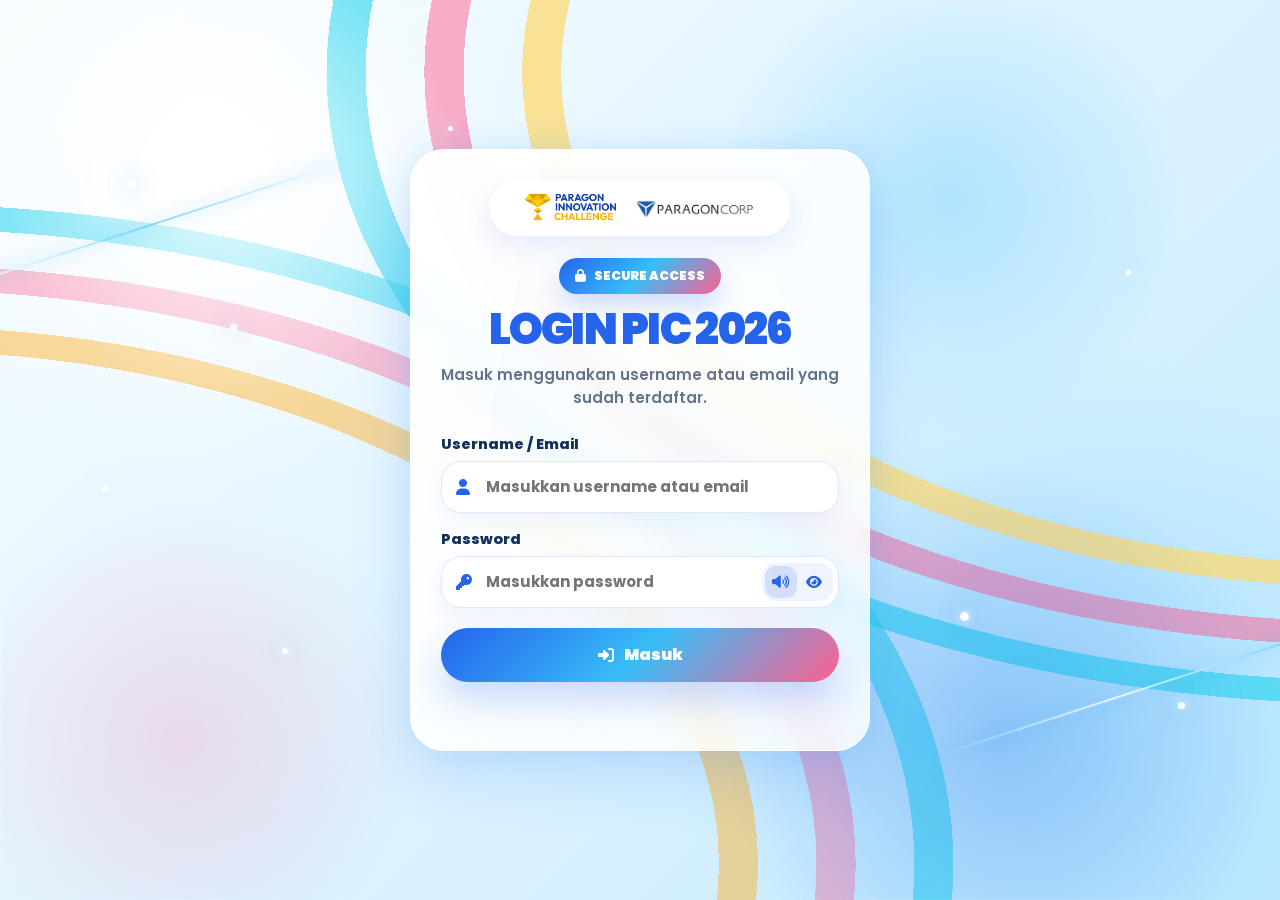
==== index.html @ 114b2c16 "Add files via upload" ====
<!DOCTYPE html>
<html lang="id">
<head>
  <meta charset="UTF-8" />
  <meta name="viewport" content="width=device-width, initial-scale=1" />

  <title>PIC 2026 | Paragon Innovation Challenge</title>

  <link rel="preconnect" href="https://fonts.googleapis.com" />
  <link rel="preconnect" href="https://fonts.gstatic.com" crossorigin />
  <link
    href="https://fonts.googleapis.com/css2?family=Poppins:wght@400;500;600;700;800;900&display=swap"
    rel="stylesheet"
  />
  <link
    rel="stylesheet"
    href="https://cdnjs.cloudflare.com/ajax/libs/font-awesome/6.5.2/css/all.min.css"
  />

  <link rel="stylesheet" href="style.css" />
</head>

<body data-auth="required">
  <!-- BACKGROUND MUSIC -->
<audio id="bgMusic" loop preload="auto">
  <source src="CHAMPIONS.mp3" type="audio/mpeg" />
</audio>


  <div class="bg-ribbon bg-ribbon-left" aria-hidden="true"></div>
  <div class="bg-ribbon bg-ribbon-right" aria-hidden="true"></div>

 <!-- NAVBAR -->
<nav class="mini-nav">
  <a href="index.html" class="brand-logo">
    <img src="Logo1.jpg" alt="Paragon Innovation Challenge" />
    <img src="Logo.jpg" alt="Paragon Corp" />
  </a>

  <div class="nav-menu">
    <a href="#program">
      <i class="fa-solid fa-layer-group"></i>
      Program
    </a>

    <a href="#pre-form">
      <i class="fa-solid fa-clipboard-check"></i>
      Registrasi
    </a>

    <button class="nav-btn" id="openInfo" type="button">
      <i class="fa-solid fa-circle-info"></i>
      Info
    </button>

    <button
  class="nav-btn music-nav-btn is-muted"
  id="musicToggle"
  type="button"
  aria-label="Aktifkan musik"
  title="Aktifkan musik"
>
  <i class="fa-solid fa-volume-xmark"></i>
  <span class="music-nav-text">Music</span>
</button>

    <button class="nav-btn logout-btn" type="button" data-logout>
      <i class="fa-solid fa-right-from-bracket"></i>
      Logout
    </button>
  </div>
</nav>


  <!-- POPUP INFO -->
  <div class="info-popup" id="infoPopup" hidden>
    <div class="info-backdrop" data-close="true"></div>

    <div class="info-popup-inner">
      <button
        class="info-close"
        id="infoClose"
        type="button"
        aria-label="Tutup informasi"
      >
        &times;
      </button>

      <div class="info-slider" id="infoSlider">
        <article class="info-slide">
          <img src="POPUP1.png" alt="Informasi PIC 2026" />
        </article>

        <article class="info-slide">
          <img src="PICGOTTALENT.png" alt="PIC 2026 Got Talent" />
        </article>

        <article class="info-slide">
          <img src="SEMIFINALISSS.png" alt="Informasi Semifinalis PIC 2026" />
        </article>

        <article class="info-slide">
          <img src="LOMBAIK.png" alt="Lomba Video Instruksi Kerja" />
        </article>

        <article class="info-slide">
          <img src="TICKETPHOTO.png" alt="Informasi Tiket Photobooth PIC 2026" />
        </article>
      </div>

      <div class="info-dots" id="infoDots"></div>
    </div>
  </div>

  <main>
    <!-- HERO -->
    <section class="hero hero-home">
      <div class="hero-glow"></div>

      <div class="hero-inner">
        <div class="hero-left">
          <span class="hero-pill">
            <i class="fa-solid fa-sparkles"></i>
            WELCOME
          </span>

          <h1 class="hero-heading">
            <span class="hero-highlight">2026</span> PARAGON<br />
            INNOVATION<br />
            CHALLENGE
          </h1>

          <p class="hero-subtitle">
            Saatnya ide kamu naik panggung — dari gagasan menjadi aksi,
            dari aksi menjadi inovasi.
          </p>

          <div class="hero-actions">
            <a href="#program" class="btn-primary">
              <i class="fa-solid fa-play"></i>
              Explore Program
            </a>
          </div>
        </div>

        <div class="hero-right">
          <div class="hero-illustration">
            <img
              src="MASKOD.png"
              alt="Maskot PIC 2026"
              class="hero-img-main"
            />
          </div>
        </div>
      </div>
    </section>

    <!-- JOURNEY PIC 2025 -->
    <section class="pic-story-section" id="pic-story">
      <div class="pic-story-card">
        <div class="pic-story-content">
          <span class="pic-story-badge">
            <i class="fa-solid fa-bolt"></i>
            JOURNEY PIC 2025
          </span>

          <h2>
            Dari Ide Sederhana,<br />
            Menjadi Dampak Nyata
          </h2>

          <p>
            <strong>Paragon Innovation Challenge bukan hanya tentang kompetisi,</strong>
            tetapi tentang perjalanan ketika ide sederhana mulai berani muncul,
            dibagikan, lalu dikembangkan menjadi solusi yang lebih berdampak.
          </p>

          <p>
            Dari diskusi kecil, proses kolaborasi, hingga panggung apresiasi,
            PIC menjadi ruang untuk melihat bagaimana gagasan dapat tumbuh
            menjadi aksi nyata.
          </p>

          <div class="pic-story-highlight">
            <i class="fa-solid fa-rocket"></i>

            <span>
              Inilah cerita tentang keberanian memulai, semangat berinovasi,
              dan kontribusi untuk menciptakan perubahan yang lebih baik.
            </span>
          </div>

          <a href="#review-photo" class="pic-story-btn">
            <i class="fa-solid fa-images"></i>
            Lihat Momen PIC 2025
          </a>
        </div>

        <div class="pic-story-side">
          <div class="pic-mini-card card-one">
            <i class="fa-solid fa-lightbulb"></i>
            <span>Idea</span>
          </div>

          <div class="pic-mini-card card-two">
            <i class="fa-solid fa-users"></i>
            <span>Collaboration</span>
          </div>

          <div class="pic-mini-card card-three">
            <i class="fa-solid fa-trophy"></i>
            <span>Appreciation</span>
          </div>
        </div>
      </div>
    </section>

    <!-- FORM ACCESS -->
    <section class="pre-form-section" id="pre-form">
      <div class="pre-form-wrap">
        <div class="pre-form-head">
          <span class="pre-form-badge">
            <i class="fa-solid fa-clipboard-check"></i>
            FORM ACCESS
          </span>

          <h2>Pre Event Registration</h2>

          <p>
            Yuk, menjadi bagian dari Paragon Innovation Challenge 2026!
          </p>
        </div>

        <div class="pre-form-grid">
          <!--
            GANTI href="#" DENGAN LINK FORM REGISTRASI KEDATANGAN.
            Setelah link diisi, hapus atribut data-placeholder-link.
          -->
          <a
            href="#"
            class="pre-form-card"
            data-placeholder-link
          >
            <div class="pre-form-icon">
              <i class="fa-solid fa-user-check"></i>
            </div>

            <div class="pre-form-content">
              <span>FORM</span>
              <h3>Registrasi Kedatangan</h3>
              <p>Hallo Innovator hebat, daftar kehadiranmu sekarang!</p>
            </div>

            <div class="pre-form-arrow">
              <i class="fa-solid fa-arrow-up-right-from-square"></i>
            </div>
          </a>

          <!--
            GANTI href="#" DENGAN LINK FORM INNOVATION CORNER.
            Setelah link diisi, hapus atribut data-placeholder-link.
          -->
          <a
            href="#"
            class="pre-form-card"
            data-placeholder-link
          >
            <div class="pre-form-icon">
              <i class="fa-solid fa-store"></i>
            </div>

            <div class="pre-form-content">
              <span>FORM</span>
              <h3>Pendaftaran Innovation Corner</h3>

              <p>
                Tampilkan ide terbaikmu dan jadilah bagian dari PIC 2026!
              </p>
            </div>

            <div class="pre-form-arrow">
              <i class="fa-solid fa-arrow-up-right-from-square"></i>
            </div>
          </a>
        </div>
      </div>
    </section>

    <!-- PHOTO PIC 2025 -->
    <section class="photo-review-section" id="review-photo">
      <div class="photo-review-wrap">
        <div class="photo-review-head">
          <span class="photo-review-badge">DOKUMENTASI</span>

          <h2>Keseruan PIC 2025</h2>

          <p>
            Setiap momen menyimpan cerita, kolaborasi, dan langkah kecil
            menuju inovasi besar.
          </p>
        </div>

        <div class="photo-carousel">
          <button
            class="photo-nav photo-prev"
            type="button"
            aria-label="Foto sebelumnya"
          >
            &#10094;
          </button>

          <div class="photo-track-wrap">
            <div
              class="photo-track"
              data-gallery-range
              data-start="1"
              data-end="30"
              data-label="PIC 2025"
            ></div>
          </div>

          <button
            class="photo-nav photo-next"
            type="button"
            aria-label="Foto berikutnya"
          >
            &#10095;
          </button>
        </div>
      </div>
    </section>

    <!-- PROGRAM -->
    <section class="section" id="program">
      <div class="section-head">
        <span class="section-badge">
          <i class="fa-solid fa-layer-group"></i>
          PIC 2026
        </span>

        <h2>Program Journey</h2>

        <p>
          Mulai perjalanan inovasimu melalui rangkaian program PIC 2026.
        </p>
      </div>

      <div class="program-grid">
        <a class="program-card" href="5r.html">
          <div class="program-top">
            <span>PROGRAM</span>
            <i class="fa-solid fa-arrow-up-right-from-square"></i>
          </div>

          <div
            class="program-image"
            style="background-image:url('BGCONTENT2.png')"
          >
            <span>QIT DAY</span>
          </div>

          <div class="program-body">
            <h3>QIT Day</h3>
            <p>Awal perjalanan ide-ide keren menuju PIC 2026.</p>
          </div>
        </a>

        <a class="program-card" href="Epic.html">
          <div class="program-top">
            <span>PROGRAM</span>
            <i class="fa-solid fa-arrow-up-right-from-square"></i>
          </div>

          <div
            class="program-image"
            style="background-image:url('BGCONTENT.png')"
          >
            <span>PRE EVENT</span>
          </div>

          <div class="program-body">
            <h3>Pre Event</h3>

            <p>
              Ruang eksplorasi, persiapan, dan update seru menuju PIC 2026.
            </p>
          </div>
        </a>

        <a class="program-card" href="SS.html">
          <div class="program-top">
            <span>PROGRAM</span>
            <i class="fa-solid fa-arrow-up-right-from-square"></i>
          </div>

          <div
            class="program-image"
            style="background-image:url('BGCONTENT1.png')"
          >
            <span>MAIN EVENT</span>
          </div>

          <div class="program-body">
            <h3>Main Event</h3>

            <p>
              Saatnya ide terbaik tampil di panggung PIC 2026.
            </p>
          </div>
        </a>
      </div>
    </section>

    <!-- CONTACT PERSON -->
    <section class="section compact-section" id="contact">
      <div class="section-head">
        <span class="section-badge">
          <i class="fa-solid fa-headset"></i>
          NEED HELP?
        </span>

        <h2>Contact Person</h2>

        <p>
          Hubungi panitia PIC 2026 sesuai kebutuhan informasi kamu.
        </p>
      </div>

      <div class="contact-person-grid">
        <a
          class="cp-card"
          href="https://wa.me/6287814045175"
          target="_blank"
          rel="noopener noreferrer"
        >
          <div class="cp-photo-wrap">
            <img src="DEDEN.png" alt="Deden" class="cp-photo" />
          </div>

          <h3 class="cp-name">DEDEN</h3>
          <p class="cp-role">Event Coordinator</p>
          <p class="cp-phone">0878 1404 5175</p>

          <p class="cp-info">
            Bertanggung jawab atas seluruh penyelenggaraan PIC 2026.
          </p>

          <span class="cp-wa">
            <i class="fa-brands fa-whatsapp"></i>
            Chat WhatsApp
          </span>
        </a>

        <a
          class="cp-card"
          href="https://wa.me/6287814045008"
          target="_blank"
          rel="noopener noreferrer"
        >
          <div class="cp-photo-wrap">
            <img src="MILA.png" alt="Mila" class="cp-photo" />
          </div>

          <h3 class="cp-name">MILA</h3>
          <p class="cp-role">Participant Support 1</p>
          <p class="cp-phone">0878 1404 5008</p>

          <p class="cp-info">
            Membantu validasi peserta, registrasi, perubahan anggota tim,
            dan konfirmasi kehadiran.
          </p>

          <span class="cp-wa">
            <i class="fa-brands fa-whatsapp"></i>
            Chat WhatsApp
          </span>
        </a>

        <a
          class="cp-card"
          href="https://wa.me/6287815825017"
          target="_blank"
          rel="noopener noreferrer"
        >
          <div class="cp-photo-wrap">
            <img src="DENI.png" alt="Deni" class="cp-photo" />
          </div>

          <h3 class="cp-name">DENI</h3>
          <p class="cp-role">Participant Support 2</p>
          <p class="cp-phone">0878 1582 5017</p>

          <p class="cp-info">
            Membantu validasi peserta, registrasi, perubahan anggota tim,
            dan konfirmasi kehadiran.
          </p>

          <span class="cp-wa">
            <i class="fa-brands fa-whatsapp"></i>
            Chat WhatsApp
          </span>
        </a>
      </div>
    </section>
  </main>

  <script src="script.js"></script>
</body>
</html>
---- style.css ----
/* =========================================================
   PIC 2026 — FINAL SHARED CSS
   Digunakan oleh index.html, 5r.html, Epic.html, dan SS.html
========================================================= */

*,
*::before,
*::after{
  box-sizing:border-box;
}

*{
  margin:0;
  padding:0;
}

:root{
  --blue:#2563eb;
  --blue-dark:#123c8c;
  --sky:#38bdf8;
  --cyan:#67e8f9;
  --pink:#ff5f8f;
  --orange:#ffb12b;
  --yellow:#ffd86b;
  --purple:#7c3aed;
  --green:#16a34a;
  --text:#12305a;
  --muted:#64748b;
  --white:#ffffff;
  --soft:#eef9ff;
  --shadow:0 22px 55px rgba(37,99,235,.14);
}

html{
  scroll-behavior:smooth;
}

body{
  min-height:100vh;
  overflow-x:hidden;
  color:var(--text);
  font-family:"Poppins", sans-serif;
  line-height:1.6;
  background:
    radial-gradient(circle at 18% 10%, rgba(255,255,255,.86), transparent 32%),
    radial-gradient(circle at 85% 80%, rgba(103,232,249,.30), transparent 35%),
    linear-gradient(135deg, #f8fdff 0%, #ebf9ff 46%, #d9f3ff 100%);
}

body.modal-open{
  overflow:hidden;
}

img{
  display:block;
  max-width:100%;
}

a{
  color:inherit;
}

button,
a{
  -webkit-tap-highlight-color:transparent;
}

button{
  font:inherit;
}

/* =========================================================
   BACKGROUND
========================================================= */

.bg-ribbon{
  position:fixed;
  z-index:-2;
  pointer-events:none;
  opacity:.44;
}

.bg-ribbon-left{
  left:-250px;
  bottom:-250px;
  width:720px;
  height:720px;
  background:
    radial-gradient(
      circle at 52% 52%,
      transparent 0 38%,
      rgba(91,63,214,.64) 38% 42%,
      transparent 42% 45%,
      rgba(255,95,143,.68) 45% 49%,
      transparent 49% 52%,
      rgba(255,177,43,.70) 52% 56%,
      transparent 56% 59%,
      rgba(14,165,233,.70) 59% 63%,
      transparent 63% 100%
    );
  animation:ribbonLeft 10s ease-in-out infinite alternate;
}

.bg-ribbon-right{
  top:-300px;
  right:-300px;
  width:850px;
  height:850px;
  background:
    radial-gradient(
      circle at 50% 50%,
      transparent 0 45%,
      rgba(255,216,107,.70) 45% 48%,
      transparent 48% 51%,
      rgba(37,99,235,.72) 51% 54%,
      transparent 54% 57%,
      rgba(255,95,143,.72) 57% 60%,
      transparent 60% 63%,
      rgba(14,165,233,.72) 63% 66%,
      transparent 66% 100%
    );
  animation:ribbonRight 12s ease-in-out infinite alternate;
}

@keyframes ribbonLeft{
  to{transform:translate3d(24px,-16px,0) rotate(-10deg) scale(1.04);}
}

@keyframes ribbonRight{
  to{transform:translate3d(-24px,18px,0) rotate(8deg) scale(1.04);}
}

/* =========================================================
   NAVBAR
========================================================= */

.mini-nav{
  position:sticky;
  top:0;
  z-index:1000;
  min-height:66px;
  display:flex;
  align-items:center;
  justify-content:space-between;
  gap:15px;
  padding:10px clamp(14px,3vw,34px);
  background:linear-gradient(90deg, #1d4ed8, #2563eb 48%, #0ea5e9);
  box-shadow:0 12px 30px rgba(37,99,235,.20);
}

.brand-logo{
  display:flex;
  align-items:center;
  gap:10px;
  max-width:min(370px, 56vw);
  padding:8px 17px;
  border-radius:999px;
  text-decoration:none;
  background:#fff;
  box-shadow:0 10px 24px rgba(37,99,235,.14);
  transition:.22s ease;
}

.brand-logo:hover{
  transform:translateY(-2px);
}

.brand-logo img{
  width:auto;
  height:30px;
  object-fit:contain;
}

.nav-menu{
  display:flex;
  align-items:center;
  justify-content:flex-end;
  gap:9px;
  flex-wrap:wrap;
}

.nav-menu a,
.nav-btn{
  min-height:40px;
  display:inline-flex;
  align-items:center;
  justify-content:center;
  gap:7px;
  padding:8px 15px;
  color:#fff;
  border:1px solid rgba(255,255,255,.22);
  border-radius:999px;
  cursor:pointer;
  text-decoration:none;
  font-size:.86rem;
  font-weight:900;
  background:rgba(255,255,255,.15);
  transition:.22s ease;
}

.nav-menu a:hover,
.nav-btn:hover{
  transform:translateY(-2px);
  background:rgba(255,255,255,.28);
}

.logout-btn:hover{
  background:linear-gradient(135deg, #ef4444, var(--pink));
}

/* =========================================================
   HERO
========================================================= */

.hero{
  min-height:460px;
  position:relative;
  isolation:isolate;
  overflow:hidden;
  display:flex;
  align-items:center;
  padding:46px clamp(16px,5vw,80px);
  border-radius:0 0 44px 44px;
  background:
    linear-gradient(
      115deg,
      rgba(255,255,255,.92),
      rgba(221,246,255,.82) 38%,
      rgba(86,197,246,.55)
    ),
    url("HEROPIC1.png") center / cover no-repeat;
  box-shadow:0 24px 60px rgba(37,99,235,.18);
}

.hero::before{
  content:"";
  position:absolute;
  inset:0;
  z-index:1;
  pointer-events:none;
  opacity:.84;
  background:
    radial-gradient(
      ellipse at 108% 10%,
      transparent 0 42%,
      rgba(255,216,107,.94) 42% 44%,
      transparent 44% 47%,
      rgba(255,95,143,.90) 47% 49%,
      transparent 49% 52%,
      rgba(34,211,238,.94) 52% 54%,
      transparent 54%
    ),
    radial-gradient(
      ellipse at -8% 96%,
      transparent 0 42%,
      rgba(255,177,43,.90) 42% 44%,
      transparent 44% 47%,
      rgba(255,95,143,.88) 47% 49%,
      transparent 49% 52%,
      rgba(34,211,238,.92) 52% 54%,
      transparent 54%
    );
  animation:heroRibbon 8s ease-in-out infinite alternate;
}

.hero::after{
  content:"";
  position:absolute;
  inset:0;
  z-index:1;
  pointer-events:none;
  background:linear-gradient(90deg, rgba(255,255,255,.76), rgba(255,255,255,.14));
}

.hero-glow{
  position:absolute;
  top:-220px;
  left:-220px;
  z-index:1;
  width:760px;
  height:760px;
  pointer-events:none;
  border-radius:50%;
  opacity:.55;
  background:radial-gradient(circle, rgba(255,255,255,.85), transparent 64%);
}

.hero-inner{
  width:min(1180px, 100%);
  position:relative;
  z-index:2;
  display:grid;
  grid-template-columns:1.06fr .94fr;
  gap:clamp(24px,5vw,56px);
  align-items:center;
  margin:auto;
}

.hero-left{
  animation:fadeUp .75s ease both;
}

.hero-pill,
.section-badge,
.photo-review-badge,
.pre-form-badge,
.qit-finalist-badge,
.pic-story-badge{
  display:inline-flex;
  align-items:center;
  justify-content:center;
  gap:8px;
  width:fit-content;
  padding:8px 17px;
  border-radius:999px;
  font-size:.8rem;
  font-weight:900;
  letter-spacing:.04em;
}

.hero-pill{
  margin-bottom:15px;
  color:var(--blue);
  border:1px solid rgba(37,99,235,.14);
  background:rgba(255,255,255,.76);
  box-shadow:0 12px 26px rgba(37,99,235,.12);
}

.hero-heading{
  margin-bottom:16px;
  color:var(--text);
  font-size:clamp(2.1rem,5.2vw,4.15rem);
  font-weight:900;
  letter-spacing:-.045em;
  line-height:1.03;
  text-transform:uppercase;
}

.hero-highlight{
  color:var(--blue);
  text-shadow:0 10px 24px rgba(37,99,235,.10);
}

.hero-subtitle{
  max-width:580px;
  color:#334155;
  font-size:clamp(.94rem,1.5vw,1.08rem);
  font-weight:600;
}

.hero-subtitle span{
  color:var(--blue);
  font-weight:900;
}

.hero-actions{
  display:flex;
  flex-wrap:wrap;
  gap:12px;
  margin-top:24px;
}

.btn-primary,
.btn-secondary,
.feature-btn,
.epic-poster-link{
  display:inline-flex;
  align-items:center;
  justify-content:center;
  gap:9px;
  padding:12px 19px;
  border-radius:999px;
  text-decoration:none;
  font-weight:900;
  transition:.22s ease;
}

.btn-primary,
.feature-btn,
.epic-poster-link{
  color:#fff;
  background:linear-gradient(135deg, var(--blue), var(--sky), var(--pink));
  box-shadow:0 16px 34px rgba(37,99,235,.22);
}

.btn-secondary{
  color:var(--blue);
  border:1px solid rgba(37,99,235,.14);
  background:rgba(255,255,255,.84);
  box-shadow:0 12px 28px rgba(37,99,235,.12);
}

.btn-primary:hover,
.btn-secondary:hover,
.feature-btn:hover,
.epic-poster-link:hover{
  transform:translateY(-4px);
}

.hero-right{
  display:flex;
  justify-content:center;
  animation:fadeUp .75s ease .12s both;
}

.hero-illustration{
  width:min(420px, 38vw);
  max-width:420px;
  aspect-ratio:4 / 3;
  position:relative;
  overflow:hidden;
  display:flex;
  align-items:center;
  justify-content:center;
  padding:12px;
  border:9px solid rgba(255,255,255,.82);
  border-radius:30px;
  background:rgba(255,255,255,.56);
  box-shadow:0 20px 48px rgba(37,99,235,.14);
  animation:heroFloat 5s ease-in-out infinite;
}

.hero-illustration::before{
  content:"";
  position:absolute;
  inset:0;
  z-index:2;
  pointer-events:none;
  background:linear-gradient(
    120deg,
    transparent 0 35%,
    rgba(255,255,255,.54) 48%,
    transparent 60%
  );
  transform:translateX(-130%);
  animation:imageShine 5s ease-in-out infinite;
}

.hero-img-main{
  width:100%;
  height:100%;
  object-fit:contain;
  border-radius:20px;
  background:#fff;
}

@keyframes heroRibbon{
  to{transform:translate3d(18px,-10px,0) scale(1.02);}
}

@keyframes heroFloat{
  50%{transform:translateY(-12px) rotate(-.5deg);}
}

@keyframes imageShine{
  55%,100%{transform:translateX(130%);}
}

@keyframes fadeUp{
  from{opacity:0;transform:translateY(24px);}
  to{opacity:1;transform:translateY(0);}
}

/* =========================================================
   GENERAL SECTION
========================================================= */

.section,
.photo-review-section,
.pre-form-section,
.pic-story-section,
.qit-finalist-premium{
  width:min(1180px, 92%);
  margin:46px auto;
}

.section{
  position:relative;
  overflow:hidden;
  padding:32px;
  border:1px solid rgba(255,255,255,.98);
  border-radius:34px;
  background:linear-gradient(135deg, rgba(255,255,255,.95), rgba(246,250,255,.94));
  box-shadow:0 22px 50px rgba(37,99,235,.10);
}

.compact-section{
  margin-top:0;
}

.section-head,
.photo-review-head,
.pre-form-head{
  margin-bottom:27px;
  text-align:center;
}

.section-badge,
.photo-review-badge,
.pre-form-badge,
.qit-finalist-badge{
  margin:0 auto 11px;
  color:var(--blue);
  border:1px solid rgba(37,99,235,.12);
  background:#fff;
  box-shadow:0 12px 28px rgba(37,99,235,.10);
}

.section-head h2,
.photo-review-head h2,
.pre-form-head h2,
.qit-finalist-head h2{
  color:var(--blue);
  font-size:clamp(1.8rem,4vw,2.8rem);
  font-weight:900;
  letter-spacing:-.03em;
  line-height:1.08;
  text-transform:uppercase;
}

.section-head p,
.photo-review-head p,
.pre-form-head p,
.qit-finalist-head p{
  max-width:760px;
  margin:8px auto 0;
  color:var(--muted);
  font-weight:600;
}

/* =========================================================
   INDEX STORY
========================================================= */

.pic-story-card{
  position:relative;
  overflow:hidden;
  display:grid;
  grid-template-columns:1.25fr .75fr;
  gap:28px;
  align-items:center;
  padding:40px;
  border:1px solid rgba(255,255,255,.95);
  border-radius:38px;
  background:linear-gradient(135deg, #fff, #e8f7ff, #d6f0ff);
  box-shadow:0 28px 64px rgba(37,99,235,.14);
}

.pic-story-content,
.pic-story-side{
  position:relative;
  z-index:2;
}

.pic-story-badge{
  margin-bottom:15px;
  color:#fff;
  background:linear-gradient(135deg, var(--blue), var(--sky), var(--pink));
  box-shadow:0 14px 30px rgba(37,99,235,.22);
}

.pic-story-card h2{
  margin-bottom:17px;
  color:var(--blue);
  font-size:clamp(2rem,4vw,3.4rem);
  font-weight:900;
  letter-spacing:-.04em;
  line-height:1.04;
  text-transform:uppercase;
}

.pic-story-card p{
  margin-bottom:13px;
  color:#475569;
  font-size:.98rem;
  font-weight:600;
  line-height:1.78;
}

.pic-story-card strong{
  color:var(--text);
  font-weight:900;
}

.pic-story-highlight{
  display:flex;
  gap:13px;
  align-items:flex-start;
  margin-top:19px;
  padding:17px 18px;
  border:1px solid rgba(37,99,235,.10);
  border-radius:22px;
  color:var(--text);
  background:rgba(255,255,255,.78);
  box-shadow:0 16px 36px rgba(37,99,235,.10);
}

.pic-story-highlight i{
  flex:0 0 40px;
  width:40px;
  height:40px;
  display:grid;
  place-items:center;
  color:#fff;
  border-radius:15px;
  background:linear-gradient(135deg, var(--blue), var(--sky), var(--pink));
}

.pic-story-btn{
  display:inline-flex;
  align-items:center;
  gap:9px;
  margin-top:20px;
  padding:12px 18px;
  color:#fff;
  border-radius:999px;
  text-decoration:none;
  font-weight:900;
  background:linear-gradient(135deg, var(--blue), var(--sky), var(--pink));
  box-shadow:0 16px 34px rgba(37,99,235,.22);
  transition:.22s ease;
}

.pic-story-btn:hover{
  transform:translateY(-4px);
}

.pic-story-side{
  min-height:300px;
}

.pic-mini-card{
  width:174px;
  min-height:126px;
  position:absolute;
  display:flex;
  flex-direction:column;
  align-items:center;
  justify-content:center;
  gap:9px;
  padding:18px;
  border:1px solid rgba(255,255,255,.96);
  border-radius:26px;
  background:rgba(255,255,255,.78);
  box-shadow:0 20px 44px rgba(37,99,235,.14);
  animation:miniFloat 4.5s ease-in-out infinite;
}

.pic-mini-card i{
  width:52px;
  height:52px;
  display:grid;
  place-items:center;
  color:#fff;
  border-radius:19px;
  font-size:1.3rem;
  background:linear-gradient(135deg, var(--blue), var(--sky), var(--pink));
}

.pic-mini-card span{
  font-weight:900;
}

.card-one{top:20px;left:10px;}
.card-two{top:105px;right:4px;animation-delay:.4s;}
.card-three{bottom:8px;left:56px;animation-delay:.8s;}

@keyframes miniFloat{
  50%{translate:0 -10px;}
}

/* =========================================================
   FORM ACCESS
========================================================= */

.pre-form-wrap{
  overflow:hidden;
  padding:31px;
  border:1px solid rgba(255,255,255,.96);
  border-radius:36px;
  background:linear-gradient(135deg, rgba(255,255,255,.96), rgba(226,246,255,.94));
  box-shadow:0 24px 56px rgba(37,99,235,.12);
}

.pre-form-grid{
  display:grid;
  grid-template-columns:repeat(2, minmax(0,1fr));
  gap:18px;
}

.pre-form-card{
  min-height:156px;
  display:grid;
  grid-template-columns:68px 1fr 42px;
  gap:15px;
  align-items:center;
  padding:20px;
  border:1px solid rgba(255,255,255,.96);
  border-radius:26px;
  text-decoration:none;
  background:rgba(255,255,255,.90);
  box-shadow:0 16px 36px rgba(37,99,235,.11);
  transition:.22s ease;
}

.pre-form-card:hover{
  transform:translateY(-6px);
  box-shadow:0 22px 48px rgba(37,99,235,.17);
}

.pre-form-icon{
  width:66px;
  height:66px;
  display:grid;
  place-items:center;
  color:#fff;
  border-radius:22px;
  font-size:1.7rem;
  background:linear-gradient(135deg, var(--blue), var(--sky), var(--pink));
}

.pre-form-content span{
  color:var(--blue);
  font-size:.76rem;
  font-weight:900;
}

.pre-form-content h3{
  color:var(--text);
  font-size:1.05rem;
  font-weight:900;
}

.pre-form-content p{
  margin-top:5px;
  color:var(--muted);
  font-size:.86rem;
  font-weight:600;
}

.pre-form-arrow{
  width:40px;
  height:40px;
  display:grid;
  place-items:center;
  color:var(--blue);
  border-radius:50%;
  background:rgba(37,99,235,.08);
}

/* =========================================================
   GALLERY
========================================================= */

.photo-review-section{
  overflow:hidden;
  padding:31px 26px;
  border:1px solid rgba(255,255,255,.95);
  border-radius:36px;
  background:linear-gradient(135deg, #f7fcff, #e8f7ff 42%, #d6f0ff);
  box-shadow:0 24px 56px rgba(37,99,235,.12);
}

.photo-carousel{
  display:grid;
  grid-template-columns:54px 1fr 54px;
  gap:12px;
  align-items:center;
}

.photo-nav{
  width:50px;
  height:50px;
  display:grid;
  place-items:center;
  color:#fff;
  border:0;
  border-radius:50%;
  cursor:pointer;
  font-size:1.6rem;
  background:linear-gradient(135deg, var(--blue), var(--sky), var(--pink));
  box-shadow:0 14px 28px rgba(37,99,235,.22);
  transition:.22s ease;
}

.photo-nav:hover{
  transform:translateY(-3px) scale(1.04);
}

.photo-nav:disabled{
  opacity:.38;
  cursor:not-allowed;
  transform:none;
}

.photo-track-wrap{
  overflow-x:auto;
  overflow-y:hidden;
  padding:8px 2px 14px;
  scroll-behavior:smooth;
  scroll-snap-type:x mandatory;
  scrollbar-width:none;
  touch-action:pan-y;
}

.photo-track-wrap::-webkit-scrollbar{
  display:none;
}

.photo-track{
  width:max-content;
  display:flex;
  gap:18px;
}

.photo-card{
  width:248px;
  flex:0 0 248px;
  position:relative;
  overflow:hidden;
  border-radius:23px;
  scroll-snap-align:start;
  box-shadow:0 18px 42px rgba(37,99,235,.16);
  transition:.25s ease;
}

.photo-card:hover{
  transform:translateY(-6px);
}

.photo-card img{
  width:100%;
  height:338px;
  object-fit:cover;
}

.photo-gloss{
  position:absolute;
  inset:0;
  pointer-events:none;
  background:linear-gradient(
    120deg,
    transparent 0 38%,
    rgba(255,255,255,.24) 48%,
    transparent 58%
  );
  transform:translateX(-130%);
  animation:photoGloss 5s ease-in-out infinite;
}

@keyframes photoGloss{
  45%,100%{transform:translateX(130%);}
}

/* =========================================================
   PROGRAM CARDS
========================================================= */

.program-grid{
  display:grid;
  grid-template-columns:repeat(3, minmax(0,1fr));
  gap:19px;
}

.program-card{
  overflow:hidden;
  color:inherit;
  border:1px solid rgba(255,255,255,.98);
  border-radius:25px;
  text-decoration:none;
  background:rgba(255,255,255,.92);
  box-shadow:var(--shadow);
  transition:.22s ease;
}

.program-card:hover{
  transform:translateY(-8px);
  box-shadow:0 28px 70px rgba(37,99,235,.18);
}

.program-top{
  display:flex;
  align-items:center;
  justify-content:space-between;
  padding:13px 16px;
  color:var(--blue);
  font-size:.82rem;
  font-weight:900;
}

.program-image{
  min-height:178px;
  position:relative;
  overflow:hidden;
  display:grid;
  place-items:center;
  padding:18px;
  color:#fff;
  text-align:center;
  background-position:center;
  background-size:cover;
}

.program-image::before{
  content:"";
  position:absolute;
  inset:0;
  background:rgba(15,23,42,.18);
}

.program-image::after{
  content:"";
  position:absolute;
  inset:-40%;
  background:linear-gradient(
    120deg,
    transparent 35%,
    rgba(255,255,255,.54) 48%,
    transparent 62%
  );
  transform:translateX(-120%) rotate(10deg);
  animation:programShine 4.5s ease-in-out infinite;
}

.program-image span{
  position:relative;
  z-index:2;
  color:#fff;
  font-size:clamp(1.7rem,3vw,2.5rem);
  font-weight:900;
  text-shadow:0 4px 15px rgba(0,0,0,.55);
}

@keyframes programShine{
  55%,100%{transform:translateX(120%) rotate(10deg);}
}

.program-body{
  padding:17px 18px 21px;
}

.program-body h3{
  color:var(--text);
  font-size:1.18rem;
  font-weight:900;
}

.program-body p{
  margin-top:5px;
  color:var(--muted);
  font-size:.9rem;
  font-weight:600;
}

/* =========================================================
   CONTACT PERSON
========================================================= */

.contact-person-grid{
  display:grid;
  grid-template-columns:repeat(3, minmax(0,1fr));
  gap:17px;
}

.cp-card{
  display:block;
  padding:20px 16px 18px;
  color:inherit;
  border:1px solid rgba(255,255,255,.98);
  border-radius:23px;
  text-align:center;
  text-decoration:none;
  background:rgba(255,255,255,.94);
  box-shadow:0 14px 32px rgba(37,99,235,.10);
  transition:.22s ease;
}

.cp-card:hover{
  transform:translateY(-6px);
  box-shadow:0 22px 48px rgba(37,99,235,.16);
}

.cp-photo-wrap{
  width:108px;
  height:108px;
  margin:0 auto 13px;
  padding:5px;
  border-radius:50%;
  background:linear-gradient(135deg, var(--purple), var(--blue), var(--sky));
  box-shadow:0 12px 26px rgba(37,99,235,.16);
}

.cp-photo{
  width:100%;
  height:100%;
  border-radius:50%;
  object-fit:cover;
  background:#fff;
}

.cp-name{
  color:var(--text);
  font-size:1.12rem;
  font-weight:900;
}

.cp-role{
  margin-top:3px;
  color:var(--blue);
  font-size:.84rem;
  font-weight:900;
}

.cp-phone{
  margin-top:4px;
  color:#374151;
  font-size:.94rem;
  font-weight:800;
}

.cp-info{
  min-height:64px;
  margin-top:8px;
  color:var(--muted);
  font-size:.82rem;
  font-weight:600;
}

.cp-wa{
  width:100%;
  display:inline-flex;
  align-items:center;
  justify-content:center;
  gap:7px;
  margin-top:12px;
  padding:9px 13px;
  color:#fff;
  border-radius:999px;
  font-size:.82rem;
  font-weight:900;
  background:linear-gradient(135deg, #22c55e, var(--green));
}

/* =========================================================
   INFO POPUP INDEX
========================================================= */

.info-popup,
.epic-poster-modal{
  position:fixed;
  inset:0;
  z-index:10000;
  display:flex;
  align-items:center;
  justify-content:center;
  padding:18px;
}

.info-popup[hidden],
.epic-poster-modal[hidden]{
  display:none;
}

.info-backdrop,
.epic-poster-backdrop{
  position:absolute;
  inset:0;
  background:rgba(15,23,42,.34);
  backdrop-filter:blur(5px);
  -webkit-backdrop-filter:blur(5px);
}

.info-popup-inner{
  max-width:96vw;
  position:relative;
  z-index:2;
  display:flex;
  flex-direction:column;
  align-items:center;
}

.info-slider{
  max-width:96vw;
  display:flex;
  overflow-x:auto;
  overflow-y:hidden;
  border-radius:25px;
  scroll-behavior:smooth;
  scroll-snap-type:x mandatory;
  scrollbar-width:none;
}

.info-slider::-webkit-scrollbar{
  display:none;
}

.info-slide{
  min-width:100%;
  display:flex;
  align-items:center;
  justify-content:center;
  scroll-snap-align:center;
}

.info-slide img{
  width:auto;
  max-width:min(460px, 88vw);
  max-height:calc(100dvh - 145px);
  object-fit:contain;
  border-radius:23px;
  box-shadow:0 16px 40px rgba(15,23,42,.24);
}

.info-close,
.epic-poster-close{
  position:absolute;
  z-index:10;
  width:46px;
  height:46px;
  display:grid;
  place-items:center;
  color:#fff;
  border:2px solid rgba(255,255,255,.85);
  border-radius:50%;
  cursor:pointer;
  font-size:1.55rem;
  font-weight:900;
  line-height:1;
  background:linear-gradient(135deg, var(--blue), var(--sky), var(--pink));
  box-shadow:0 14px 28px rgba(37,99,235,.24);
  transition:.22s ease;
}

.info-close{
  top:13px;
  right:-58px;
}

.info-close:hover,
.epic-poster-close:hover{
  transform:scale(1.06) rotate(4deg);
}

.info-dots{
  display:flex;
  gap:9px;
  justify-content:center;
  margin-top:13px;
}

.info-dot{
  width:12px;
  height:12px;
  border:0;
  border-radius:999px;
  cursor:pointer;
  background:rgba(255,255,255,.80);
  transition:.2s ease;
}

.info-dot.active{
  width:32px;
  background:linear-gradient(135deg, var(--blue), var(--sky));
}

/* =========================================================
   POSTER BOARD & MODAL
========================================================= */

.poster-grid,
.finalist-rail{
  display:flex;
  gap:17px;
  overflow-x:auto;
  overflow-y:hidden;
  padding:5px 2px 15px;
  scroll-behavior:smooth;
  scroll-snap-type:x mandatory;
}

.poster-grid::-webkit-scrollbar,
.finalist-rail::-webkit-scrollbar{
  height:7px;
}

.poster-grid::-webkit-scrollbar-thumb,
.finalist-rail::-webkit-scrollbar-thumb{
  border-radius:999px;
  background:linear-gradient(135deg, var(--blue), var(--sky));
}

.poster-card,
.finalist-card{
  width:clamp(225px,27vw,310px);
  flex:0 0 auto;
  overflow:hidden;
  border:1px solid rgba(255,255,255,.98);
  border-radius:22px;
  background:rgba(255,255,255,.94);
  box-shadow:var(--shadow);
  scroll-snap-align:start;
}

.poster-thumb{
  width:100%;
  display:block;
  overflow:hidden;
  border:0;
  cursor:pointer;
  background:transparent;
}

.poster-thumb img,
.finalist-card img{
  width:100%;
  aspect-ratio:3 / 4;
  object-fit:cover;
  transition:.25s ease;
}

.poster-card:hover .poster-thumb img{
  transform:scale(1.045);
}

.poster-meta,
.finalist-card h3{
  padding:13px;
}

.poster-meta h3,
.finalist-card h3{
  color:var(--text);
  font-size:.98rem;
  font-weight:900;
}

.poster-link{
  width:100%;
  display:inline-flex;
  align-items:center;
  justify-content:center;
  gap:7px;
  margin-top:10px;
  padding:9px 11px;
  color:#fff;
  border-radius:13px;
  text-decoration:none;
  font-size:.86rem;
  font-weight:900;
  background:linear-gradient(135deg, var(--blue), var(--sky));
  transition:.22s ease;
}

.poster-link:hover{
  transform:translateY(-2px);
}

.epic-poster-panel{
  width:min(980px, 94vw);
  max-height:92dvh;
  position:relative;
  z-index:2;
  padding:22px;
  overflow:hidden;
  border:1px solid rgba(255,255,255,.94);
  border-radius:29px;
  background:linear-gradient(135deg, rgba(255,255,255,.98), rgba(232,247,255,.96));
  box-shadow:0 24px 66px rgba(15,23,42,.28);
}

.epic-poster-close{
  top:14px;
  right:14px;
}

.epic-poster-layout{
  display:grid;
  grid-template-columns:minmax(0,1.1fr) minmax(290px,.9fr);
  gap:17px;
  align-items:stretch;
  padding-top:54px;
}

.epic-poster-image-box{
  display:flex;
  align-items:center;
  justify-content:center;
  overflow:hidden;
  padding:8px;
  border-radius:22px;
  background:rgba(255,255,255,.72);
}

.epic-poster-image-box img{
  width:100%;
  max-height:72dvh;
  object-fit:contain;
  border-radius:17px;
}

.epic-poster-caption-box{
  overflow:hidden;
  padding:19px;
  border:1px solid rgba(37,99,235,.10);
  border-radius:22px;
  background:rgba(255,255,255,.82);
}

.epic-poster-badge{
  display:inline-flex;
  align-items:center;
  gap:7px;
  color:var(--blue);
  font-size:.74rem;
  font-weight:900;
}

.epic-poster-caption-box h3{
  margin:9px 0;
  color:var(--text);
  font-size:1.18rem;
  font-weight:900;
}

.epic-poster-caption-scroll{
  max-height:49dvh;
  overflow-y:auto;
  padding-right:5px;
  color:#475569;
  font-size:.88rem;
  font-weight:600;
  line-height:1.68;
}

.epic-poster-caption-scroll p,
.epic-poster-caption-scroll ul{
  margin-bottom:10px;
}

.epic-poster-caption-scroll ul{
  padding-left:18px;
}

.epic-poster-link{
  width:100%;
  margin-top:13px;
  font-size:.88rem;
}

.epic-mobile-tabs{
  display:none;
}

/* =========================================================
   QIT FINALIST
========================================================= */

.qit-finalist-card-premium{
  overflow:hidden;
  padding:31px;
  border:1px solid rgba(255,255,255,.96);
  border-radius:35px;
  background:linear-gradient(135deg, rgba(255,255,255,.97), rgba(226,246,255,.94));
  box-shadow:0 24px 56px rgba(37,99,235,.12);
}

.qit-finalist-head{
  text-align:center;
}

.qit-finalist-tools{
  display:flex;
  align-items:center;
  justify-content:center;
  gap:12px;
  flex-wrap:wrap;
  margin-top:20px;
}

.qit-search-box,
.qit-count-box{
  min-height:46px;
  display:flex;
  align-items:center;
  gap:9px;
  padding:0 15px;
  color:var(--blue);
  border:1px solid rgba(37,99,235,.12);
  border-radius:999px;
  background:#fff;
  box-shadow:0 10px 24px rgba(37,99,235,.08);
}

.qit-search-box{
  width:min(390px, 100%);
}

.qit-search-box input{
  width:100%;
  border:0;
  outline:none;
  color:var(--text);
  font:inherit;
  font-size:.9rem;
  font-weight:700;
  background:transparent;
}

.qit-count-box{
  font-size:.86rem;
  font-weight:900;
}

.qit-team-cloud{
  display:flex;
  flex-wrap:wrap;
  justify-content:center;
  gap:9px;
  margin-top:23px;
}

.qit-team-pill{
  padding:8px 12px;
  color:var(--blue-dark);
  border:1px solid rgba(37,99,235,.12);
  border-radius:999px;
  font-size:.78rem;
  font-weight:900;
  background:rgba(255,255,255,.86);
  box-shadow:0 8px 17px rgba(37,99,235,.07);
  transition:.2s ease;
}

.qit-team-pill:hover,
.qit-team-pill.is-match{
  color:#fff;
  transform:translateY(-2px);
  background:linear-gradient(135deg, var(--blue), var(--sky), var(--pink));
}

.qit-team-pill.is-hidden{
  display:none;
}

.qit-empty-message{
  display:none;
  margin-top:20px;
  color:#dc2626;
  text-align:center;
  font-weight:900;
}

.qit-empty-message.show{
  display:block;
}

/* =========================================================
   FEATURE CARD
========================================================= */

.feature-card{
  max-width:900px;
  display:grid;
  grid-template-columns:auto 1fr auto;
  gap:19px;
  align-items:center;
  margin:auto;
  padding:24px;
  border:1px solid rgba(255,255,255,.98);
  border-radius:27px;
  background:rgba(255,255,255,.92);
  box-shadow:0 24px 60px rgba(37,99,235,.14);
}

.feature-icon{
  width:62px;
  height:62px;
  display:grid;
  place-items:center;
  color:#fff;
  border-radius:21px;
  font-size:1.65rem;
  background:linear-gradient(135deg, var(--blue), var(--sky), var(--pink));
}

.feature-content h3{
  color:var(--text);
  font-size:1.18rem;
  font-weight:900;
}

.feature-content p{
  margin-top:4px;
  color:var(--muted);
  font-size:.9rem;
  font-weight:600;
}

/* =========================================================
   REVEAL EFFECT
========================================================= */

.reveal{
  opacity:0;
  transform:translateY(20px);
  transition:opacity .6s ease, transform .6s ease;
}

.reveal.is-visible{
  opacity:1;
  transform:translateY(0);
}

/* =========================================================
   TABLET
========================================================= */

@media(max-width:980px){
  .hero-inner{
    grid-template-columns:1fr;
    text-align:center;
  }

  .hero-left{
    display:flex;
    flex-direction:column;
    align-items:center;
  }

  .hero{
    min-height:auto;
    padding-top:40px;
    padding-bottom:45px;
  }

  .hero-illustration{
    width:min(360px, 72vw);
  }

  .program-grid{
    grid-template-columns:1fr;
  }

  .pic-story-card{
    display:block;
    padding:32px 26px;
  }

  .pic-story-side{
    min-height:auto;
    display:grid;
    grid-template-columns:repeat(3, minmax(0,1fr));
    gap:13px;
    margin-top:22px;
  }

  .pic-mini-card{
    width:auto;
    min-height:102px;
    position:relative;
    inset:auto;
    animation:none;
  }

  .pre-form-grid{
    grid-template-columns:1fr;
  }

  .contact-person-grid{
    display:flex;
    gap:15px;
    overflow-x:auto;
    padding:3px 3px 14px;
    scroll-snap-type:x mandatory;
  }

  .cp-card{
    flex:0 0 245px;
    scroll-snap-align:center;
  }

  .feature-card{
    grid-template-columns:1fr;
    justify-items:center;
    text-align:center;
  }

  .epic-poster-panel{
    width:min(760px, 96vw);
  }

  .epic-poster-layout{
    display:block;
    padding-top:54px;
  }

  .epic-mobile-tabs{
    display:grid;
    grid-template-columns:1fr 1fr;
    gap:9px;
    margin:10px 0;
  }

  .epic-tab-btn{
    min-height:42px;
    display:flex;
    align-items:center;
    justify-content:center;
    gap:7px;
    color:var(--blue);
    border:1px solid rgba(37,99,235,.12);
    border-radius:999px;
    cursor:pointer;
    font-weight:900;
    background:#fff;
  }

  .epic-tab-btn.active{
    color:#fff;
    background:linear-gradient(135deg, var(--blue), var(--sky), var(--pink));
  }

  .epic-poster-modal.show-poster .epic-poster-caption-box{
    display:none;
  }

  .epic-poster-modal.show-caption .epic-poster-image-box{
    display:none;
  }

  .epic-poster-image-box img{
    max-height:56dvh;
  }

  .epic-poster-caption-scroll{
    max-height:42dvh;
  }
}

/* =========================================================
   MOBILE
========================================================= */

@media(max-width:640px){
  .mini-nav{
    align-items:flex-start;
    flex-direction:column;
    gap:9px;
    padding:9px 12px;
  }

  .brand-logo{
    max-width:100%;
    padding:7px 13px;
  }

  .brand-logo img{
    height:25px;
  }

  .nav-menu{
    width:100%;
    display:grid;
    grid-template-columns:repeat(2, minmax(0,1fr));
    gap:7px;
  }

  .nav-menu a,
  .nav-btn{
    min-height:38px;
    padding:7px 10px;
    font-size:.76rem;
    text-align:center;
  }

  .hero{
    padding:32px 18px 38px;
    border-radius:0 0 28px 28px;
  }

  .hero-heading{
    font-size:clamp(2rem, 11vw, 3rem);
  }

  .hero-actions{
    width:100%;
    flex-direction:column;
  }

  .btn-primary,
  .btn-secondary{
    width:100%;
  }

  .hero-illustration{
    width:min(300px, 82vw);
    border-width:7px;
    border-radius:23px;
  }

  .section,
  .photo-review-section,
  .pre-form-section,
  .pic-story-section,
  .qit-finalist-premium{
    width:92%;
    margin:32px auto;
  }

  .section{
    padding:23px 16px;
    border-radius:25px;
  }

  .pic-story-card{
    padding:23px 17px;
    border-radius:25px;
  }

  .pic-story-card h2{
    font-size:clamp(1.55rem, 7.5vw, 2.1rem);
  }

  .pic-story-card p{
    font-size:.88rem;
    line-height:1.68;
  }

  .pic-story-highlight{
    padding:13px;
    font-size:.83rem;
  }

  .pic-story-btn{
    width:100%;
    justify-content:center;
    font-size:.84rem;
  }

  .pic-story-side{
    display:none;
  }

  .pre-form-wrap{
    padding:23px 14px;
    border-radius:26px;
  }

  .pre-form-card{
    min-height:auto;
    grid-template-columns:54px 1fr 34px;
    gap:11px;
    padding:15px;
    border-radius:21px;
  }

  .pre-form-icon{
    width:54px;
    height:54px;
    border-radius:18px;
    font-size:1.35rem;
  }

  .pre-form-content h3{
    font-size:.9rem;
  }

  .pre-form-content p{
    font-size:.76rem;
  }

  .pre-form-arrow{
    width:34px;
    height:34px;
  }

  .photo-review-section{
    padding:22px 11px;
    border-radius:25px;
  }

  .photo-carousel{
    grid-template-columns:38px 1fr 38px;
    gap:5px;
  }

  .photo-nav{
    width:35px;
    height:35px;
    font-size:1.15rem;
  }

  .photo-track{
    gap:13px;
  }

  .photo-card{
    width:168px;
    flex-basis:168px;
    border-radius:18px;
  }

  .photo-card img{
    height:238px;
  }

  .poster-card,
  .finalist-card{
    width:82%;
  }

  .qit-finalist-card-premium{
    padding:23px 15px;
    border-radius:26px;
  }

  .qit-team-pill{
    padding:7px 10px;
    font-size:.7rem;
  }

  .info-popup{
    padding:9px;
    align-items:flex-start;
  }

  .info-popup-inner{
    width:100%;
    padding-top:45px;
  }

  .info-slider{
    width:100%;
  }

  .info-slide img{
    max-width:min(320px, 88vw);
    max-height:calc(100dvh - 110px);
    border-radius:17px;
  }

  .info-close{
    top:3px;
    right:6px;
    width:38px;
    height:38px;
    font-size:1.25rem;
  }

  .epic-poster-modal{
    align-items:flex-start;
    overflow-y:auto;
    padding:9px;
  }

  .epic-poster-panel{
    width:100%;
    max-height:none;
    margin-top:42px;
    padding:10px;
    overflow:visible;
    border-radius:23px;
  }

  .epic-poster-close{
    top:-42px;
    right:0;
    width:39px;
    height:39px;
    font-size:1.3rem;
  }

  .epic-poster-layout{
    padding-top:0;
  }

  .epic-poster-image-box img{
    max-height:47dvh;
  }

  .epic-poster-caption-box{
    padding:15px;
    border-radius:18px;
  }

  .epic-poster-caption-scroll{
    max-height:34dvh;
    font-size:.82rem;
  }
}

@media(prefers-reduced-motion:reduce){
  *,
  *::before,
  *::after{
    animation-duration:.01ms !important;
    animation-iteration-count:1 !important;
    scroll-behavior:auto !important;
  }
}

/* =========================================================
   FINAL FIX POPUP INFO — RESPONSIVE ALL DEVICE
   Laptop, desktop, tablet, iPad, dan HP
   Tempelkan paling bawah style.css
========================================================= */

/* Area popup memenuhi layar dan tetap aman saat poster tinggi */
.info-popup{
  position:fixed !important;
  inset:0 !important;
  z-index:10000 !important;

  display:flex !important;
  align-items:center !important;
  justify-content:center !important;

  padding:
    max(16px, env(safe-area-inset-top))
    max(16px, env(safe-area-inset-right))
    max(16px, env(safe-area-inset-bottom))
    max(16px, env(safe-area-inset-left)) !important;

  overflow:auto !important;
  overscroll-behavior:contain !important;
  -webkit-overflow-scrolling:touch !important;
}

.info-popup[hidden]{
  display:none !important;
}

/* Background blur */
.info-backdrop{
  position:fixed !important;
  inset:0 !important;
  background:rgba(15,23,42,.38) !important;

  backdrop-filter:blur(5px) !important;
  -webkit-backdrop-filter:blur(5px) !important;
}

/* Pembungkus poster */
.info-popup-inner{
  position:relative !important;
  z-index:2 !important;

  width:min(460px, calc(100vw - 32px)) !important;
  max-width:100% !important;

  display:flex !important;
  flex-direction:column !important;
  align-items:center !important;
  justify-content:center !important;

  margin:auto !important;
  padding:0 !important;

  overflow:visible !important;
}

/* Slider poster */
.info-slider{
  width:100% !important;
  max-width:100% !important;

  display:flex !important;
  overflow-x:auto !important;
  overflow-y:hidden !important;

  border-radius:26px !important;

  scroll-snap-type:x mandatory !important;
  scroll-behavior:smooth !important;

  scrollbar-width:none !important;
  -ms-overflow-style:none !important;

  box-shadow:0 20px 52px rgba(15,23,42,.28) !important;
}

.info-slider::-webkit-scrollbar{
  display:none !important;
}

/* Setiap poster selalu berada di tengah */
.info-slide{
  flex:0 0 100% !important;
  width:100% !important;
  min-width:100% !important;

  display:flex !important;
  align-items:center !important;
  justify-content:center !important;

  scroll-snap-align:center !important;
}

/* Poster tidak kepotong */
.info-slide img,
.info-img{
  width:100% !important;
  height:auto !important;

  max-width:100% !important;
  max-height:calc(100dvh - 120px) !important;

  object-fit:contain !important;
  object-position:center !important;

  border-radius:26px !important;
  background:transparent !important;
}

/* =========================================================
   CLOSE BUTTON
   Dibuat fixed agar tidak pernah keluar layar
========================================================= */

.info-close{
  position:fixed !important;

  top:max(16px, env(safe-area-inset-top)) !important;
  right:max(16px, env(safe-area-inset-right)) !important;

  z-index:10020 !important;

  width:50px !important;
  height:50px !important;

  display:grid !important;
  place-items:center !important;

  padding:0 !important;
  margin:0 !important;

  border:2px solid rgba(255,255,255,.92) !important;
  border-radius:50% !important;

  color:#ffffff !important;
  font-size:30px !important;
  font-weight:900 !important;
  line-height:1 !important;

  cursor:pointer !important;

  background:
    linear-gradient(135deg, #2563eb, #38bdf8, #ff5f8f) !important;

  box-shadow:
    0 14px 30px rgba(15,23,42,.22),
    0 0 0 4px rgba(255,255,255,.18) !important;

  transition:
    transform .22s ease,
    box-shadow .22s ease,
    filter .22s ease !important;
}

.info-close:hover{
  transform:scale(1.08) rotate(5deg) !important;
  filter:brightness(1.08) !important;

  box-shadow:
    0 18px 38px rgba(15,23,42,.28),
    0 0 0 5px rgba(255,255,255,.24) !important;
}

.info-close:active{
  transform:scale(.96) !important;
}

/* Titik indikator slider */
.info-dots{
  width:100% !important;

  display:flex !important;
  align-items:center !important;
  justify-content:center !important;

  gap:9px !important;
  margin-top:14px !important;
}

.info-dot{
  width:12px !important;
  height:12px !important;

  border:1px solid rgba(255,255,255,.92) !important;
  border-radius:999px !important;

  cursor:pointer !important;

  background:rgba(255,255,255,.82) !important;

  box-shadow:0 4px 12px rgba(15,23,42,.12) !important;

  transition:.22s ease !important;
}

.info-dot.active{
  width:34px !important;

  background:
    linear-gradient(135deg, #2563eb, #38bdf8) !important;
}

/* =========================================================
   TABLET DAN iPAD
========================================================= */

@media (max-width:1024px){
  .info-popup-inner{
    width:min(430px, calc(100vw - 32px)) !important;
  }

  .info-slide img,
  .info-img{
    max-height:calc(100dvh - 118px) !important;
    border-radius:22px !important;
  }

  .info-close{
    width:46px !important;
    height:46px !important;
    font-size:27px !important;
  }
}

/* =========================================================
   HP
========================================================= */

@media (max-width:640px){
  .info-popup{
    align-items:center !important;
    justify-content:center !important;

    padding:
      max(12px, env(safe-area-inset-top))
      max(12px, env(safe-area-inset-right))
      max(12px, env(safe-area-inset-bottom))
      max(12px, env(safe-area-inset-left)) !important;
  }

  .info-popup-inner{
    width:min(350px, calc(100vw - 24px)) !important;
  }

  .info-slider{
    border-radius:20px !important;
  }

  .info-slide img,
  .info-img{
    max-height:calc(100dvh - 105px) !important;
    border-radius:20px !important;
  }

  .info-close{
    top:max(12px, env(safe-area-inset-top)) !important;
    right:max(12px, env(safe-area-inset-right)) !important;

    width:42px !important;
    height:42px !important;

    font-size:25px !important;
  }

  .info-dots{
    gap:7px !important;
    margin-top:10px !important;
  }

  .info-dot{
    width:10px !important;
    height:10px !important;
  }

  .info-dot.active{
    width:26px !important;
  }
}

/* Layar HP yang pendek atau mode landscape */
@media (max-height:620px){
  .info-popup{
    align-items:flex-start !important;
  }

  .info-popup-inner{
    margin-top:8px !important;
    margin-bottom:8px !important;
  }

  .info-slide img,
  .info-img{
    max-height:calc(100dvh - 76px) !important;
  }

  .info-dots{
    margin-top:8px !important;
  }
}

/* =========================================================
   NAVBAR MUSIC BUTTON — ALL DEVICE
   Tempelkan paling bawah style.css
========================================================= */

.music-nav-btn{
  position:relative;
  overflow:hidden;
  min-width:96px;
}

.music-nav-btn i{
  width:16px;
  display:inline-grid;
  place-items:center;
}

.music-nav-btn.is-playing{
  color:#ffffff;
  background:linear-gradient(135deg, #7c3aed, #2563eb, #38bdf8);
  box-shadow:
    0 8px 20px rgba(37,99,235,.22),
    0 0 18px rgba(56,189,248,.18);
}

.music-nav-btn.is-playing i{
  animation:musicNavbarPulse 1s ease-in-out infinite alternate;
}

.music-nav-btn.is-muted{
  background:rgba(255,255,255,.15);
}

@keyframes musicNavbarPulse{
  from{
    transform:scale(1);
    filter:drop-shadow(0 0 0 rgba(255,255,255,0));
  }

  to{
    transform:scale(1.14);
    filter:drop-shadow(0 0 7px rgba(255,255,255,.72));
  }
}

/* Tablet */
@media(max-width:980px){
  .music-nav-btn{
    min-width:auto;
  }
}

/* HP */
@media(max-width:640px){
  .music-nav-btn{
    min-width:0;
  }

  .music-nav-text{
    display:inline;
  }
}

/* =========================================================
   MUSIC NAVBAR BUTTON — FINAL
   Responsive laptop, tablet, iPad, dan HP
========================================================= */

.music-nav-btn{
  position:relative;
  min-width:96px;
  overflow:hidden;
}

.music-nav-btn i{
  width:16px;
  display:inline-grid;
  place-items:center;
}

/* Kondisi musik menyala */
.music-nav-btn.is-playing{
  color:#ffffff !important;

  background:
    linear-gradient(
      135deg,
      #7c3aed,
      #2563eb,
      #38bdf8
    ) !important;

  box-shadow:
    0 8px 20px rgba(37,99,235,.24),
    0 0 18px rgba(56,189,248,.28) !important;
}

.music-nav-btn.is-playing i{
  animation:musicNavbarPulse 1s ease-in-out infinite alternate;
}

/* Kondisi musik mati */
.music-nav-btn.is-muted{
  color:#ffffff !important;
  background:rgba(255,255,255,.15) !important;
  box-shadow:none !important;
}

@keyframes musicNavbarPulse{
  from{
    transform:scale(1);
    filter:drop-shadow(0 0 0 rgba(255,255,255,0));
  }

  to{
    transform:scale(1.16);
    filter:drop-shadow(0 0 7px rgba(255,255,255,.82));
  }
}

@media(max-width:980px){
  .music-nav-btn{
    min-width:auto;
  }
}

@media(max-width:640px){
  .music-nav-btn{
    min-width:0;
  }

  .music-nav-text{
    display:inline;
  }
}

/* =========================================================
   FINAL RESPONSIVE NAVBAR FIX — ALL PAGES
   Berlaku untuk:
   - index.html
   - 5r.html
   - Epic.html
   - SS.html

   Tempelkan PALING BAWAH pada style.css
========================================================= */

/* =========================================================
   DEFAULT DESKTOP
========================================================= */

.mini-nav{
  width:100%;
  min-height:62px;

  display:flex;
  align-items:center;
  justify-content:space-between;

  gap:12px;

  padding:9px clamp(12px, 2.5vw, 28px);

  overflow:visible;
}

.brand-logo{
  flex:0 1 auto;

  width:fit-content;
  max-width:min(390px, 45vw);

  display:flex;
  align-items:center;
  justify-content:flex-start;

  gap:8px;

  padding:7px 14px;

  border-radius:999px;

  overflow:hidden;
}

.brand-logo img{
  display:block;

  width:auto;
  max-width:48%;

  height:27px;

  object-fit:contain;

  flex-shrink:1;
}

.nav-menu{
  flex:1 1 auto;

  display:flex;
  align-items:center;
  justify-content:flex-end;

  gap:7px;

  min-width:0;
}

.nav-menu a,
.nav-btn{
  min-height:38px;

  display:inline-flex;
  align-items:center;
  justify-content:center;

  gap:6px;

  padding:7px 13px;

  border-radius:999px;

  font-size:.8rem;
  line-height:1;
  white-space:nowrap;
}

.nav-menu a i,
.nav-btn i{
  width:15px;

  display:inline-grid;
  place-items:center;

  font-size:.84rem;
  line-height:1;
}

.music-nav-btn{
  min-width:auto;
}

/* =========================================================
   LAPTOP KECIL DAN TABLET LANDSCAPE
   Contoh: iPad landscape dan layar 900px–1180px
========================================================= */

@media(max-width:1180px){
  .mini-nav{
    gap:9px;

    padding:8px 16px;
  }

  .brand-logo{
    max-width:330px;

    gap:7px;

    padding:7px 12px;
  }

  .brand-logo img{
    height:25px;
  }

  .nav-menu{
    gap:6px;
  }

  .nav-menu a,
  .nav-btn{
    min-height:36px;

    gap:5px;

    padding:6px 11px;

    font-size:.74rem;
  }

  .nav-menu a i,
  .nav-btn i{
    width:14px;

    font-size:.78rem;
  }
}

/* =========================================================
   TABLET DAN iPAD PORTRAIT
   Logo dan navbar dibuat dua baris agar tidak keluar layar
========================================================= */

@media(max-width:900px){
  .mini-nav{
    display:flex;
    flex-direction:column;
    align-items:stretch;

    gap:8px;

    padding:8px 12px 9px;
  }

  .brand-logo{
    align-self:flex-start;

    max-width:min(310px, 78vw);

    padding:6px 11px;
  }

  .brand-logo img{
    height:24px;
  }

  .nav-menu{
    width:100%;

    display:flex;
    align-items:center;
    justify-content:flex-start;
    flex-wrap:wrap;

    gap:6px;
  }

  .nav-menu a,
  .nav-btn{
    flex:0 0 auto;

    min-height:34px;

    padding:6px 10px;

    font-size:.7rem;
  }

  .nav-menu a i,
  .nav-btn i{
    width:13px;

    font-size:.74rem;
  }
}

/* =========================================================
   HP
   Navbar menjadi grid agar rapi dan mudah ditekan
========================================================= */

@media(max-width:640px){
  .mini-nav{
    gap:7px;

    padding:
      max(7px, env(safe-area-inset-top))
      max(9px, env(safe-area-inset-right))
      8px
      max(9px, env(safe-area-inset-left));
  }

  .brand-logo{
    align-self:center;

    max-width:min(290px, 94vw);

    gap:6px;

    padding:6px 10px;
  }

  .brand-logo img{
    max-width:48%;

    height:22px;
  }

  .nav-menu{
    display:grid;
    grid-template-columns:repeat(2, minmax(0, 1fr));

    gap:6px;

    width:100%;
  }

  .nav-menu a,
  .nav-btn{
    width:100%;
    min-width:0;
    min-height:34px;

    display:flex;
    align-items:center;
    justify-content:center;

    gap:5px;

    padding:6px 7px;

    font-size:.68rem;
    text-align:center;

    overflow:hidden;
  }

  .nav-menu a i,
  .nav-btn i{
    flex:0 0 12px;

    width:12px;

    font-size:.7rem;
  }

  .music-nav-text{
    display:inline;
  }
}

/* =========================================================
   HP SANGAT KECIL
   Contoh: 320px–380px
========================================================= */

@media(max-width:380px){
  .mini-nav{
    padding-left:7px;
    padding-right:7px;
  }

  .brand-logo{
    max-width:96vw;

    padding:5px 8px;
  }

  .brand-logo img{
    height:20px;
  }

  .nav-menu{
    gap:5px;
  }

  .nav-menu a,
  .nav-btn{
    min-height:32px;

    padding:5px 5px;

    font-size:.61rem;
  }

  .nav-menu a i,
  .nav-btn i{
    width:11px;

    font-size:.64rem;
  }
}

/* =========================================================
   LANDSCAPE HP ATAU LAYAR PENDEK
========================================================= */

@media(max-height:540px) and (orientation:landscape){
  .mini-nav{
    flex-direction:row;
    align-items:center;

    gap:8px;

    padding:6px 10px;
  }

  .brand-logo{
    align-self:auto;

    max-width:230px;

    padding:5px 9px;
  }

  .brand-logo img{
    height:20px;
  }

  .nav-menu{
    display:flex;
    justify-content:flex-end;
    flex-wrap:wrap;

    gap:5px;
  }

  .nav-menu a,
  .nav-btn{
    width:auto;

    min-height:30px;

    padding:5px 8px;

    font-size:.62rem;
  }

  .nav-menu a i,
  .nav-btn i{
    width:11px;

    font-size:.65rem;
  }
}

/* =========================================================
   FINALIST GALLERY — PREMIUM INTERACTIVE STYLE
   Berlaku untuk Finalis QIT dan Best SS
   Responsive laptop, tablet, iPad, dan HP
========================================================= */

.finalist-section{
  overflow:hidden;
}

.finalist-rail{
  display:flex;
  gap:18px;

  overflow-x:auto;
  overflow-y:hidden;

  padding:8px 4px 18px;

  scroll-snap-type:x mandatory;
  scroll-behavior:smooth;

  scrollbar-width:thin;
  scrollbar-color:rgba(37,99,235,.42) rgba(37,99,235,.07);

  -webkit-overflow-scrolling:touch;
}

.finalist-rail::-webkit-scrollbar{
  height:8px;
}

.finalist-rail::-webkit-scrollbar-track{
  border-radius:999px;
  background:rgba(37,99,235,.07);
}

.finalist-rail::-webkit-scrollbar-thumb{
  border-radius:999px;
  background:linear-gradient(
    135deg,
    #2563eb,
    #38bdf8
  );
}

/* =========================================================
   CARD
========================================================= */

.finalist-card.interactive-finalist{
  position:relative;

  flex:0 0 300px;
  width:300px;

  overflow:hidden;

  border:1px solid rgba(255,255,255,.96);
  border-radius:26px;

  background:rgba(255,255,255,.95);

  box-shadow:
    0 18px 40px rgba(37,99,235,.12),
    0 0 0 1px rgba(255,255,255,.92) inset;

  scroll-snap-align:start;

  transition:
    transform .28s ease,
    box-shadow .28s ease,
    filter .28s ease;
}

.finalist-card.interactive-finalist:hover{
  transform:translateY(-8px) scale(1.012);

  filter:brightness(1.025);

  box-shadow:
    0 28px 58px rgba(37,99,235,.20),
    0 0 22px rgba(56,189,248,.12);
}

/* =========================================================
   IMAGE
========================================================= */

.finalist-image-wrap{
  position:relative;
  overflow:hidden;

  background:#ffffff;
}

.finalist-image-wrap img{
  display:block;

  width:100%;
  aspect-ratio:3 / 4;

  object-fit:cover;
  object-position:center;

  transition:
    transform .36s ease,
    filter .36s ease;
}

.finalist-card.interactive-finalist:hover .finalist-image-wrap img{
  transform:scale(1.045);

  filter:
    saturate(1.04)
    contrast(1.025)
    brightness(1.025);
}

/* =========================================================
   GLOSSY EFFECT
========================================================= */

.finalist-gloss{
  position:absolute;
  inset:0;

  z-index:2;

  pointer-events:none;

  background:
    linear-gradient(
      120deg,
      transparent 0%,
      transparent 36%,
      rgba(255,255,255,.08) 41%,
      rgba(255,255,255,.42) 49%,
      rgba(255,255,255,.10) 57%,
      transparent 63%,
      transparent 100%
    );

  transform:translateX(-145%);

  animation:finalistGlossMove 5.4s ease-in-out infinite;
}

@keyframes finalistGlossMove{
  0%{
    transform:translateX(-145%);
  }

  46%,
  100%{
    transform:translateX(145%);
  }
}

/* =========================================================
   CATEGORY BADGE
========================================================= */

.finalist-category{
  position:absolute;
  top:12px;
  left:12px;

  z-index:3;

  display:inline-flex;
  align-items:center;
  gap:6px;

  padding:6px 10px;

  border:1px solid rgba(255,255,255,.78);
  border-radius:999px;

  color:#ffffff;

  font-size:.66rem;
  font-weight:900;
  letter-spacing:.04em;

  background:
    linear-gradient(
      135deg,
      rgba(37,99,235,.92),
      rgba(56,189,248,.92)
    );

  box-shadow:0 10px 20px rgba(37,99,235,.18);

  backdrop-filter:blur(8px);
  -webkit-backdrop-filter:blur(8px);
}

.finalist-category-ss{
  background:
    linear-gradient(
      135deg,
      rgba(249,115,22,.94),
      rgba(255,95,143,.94)
    );
}

/* =========================================================
   CONTENT
========================================================= */

.finalist-content{
  padding:14px 14px 15px;
}

.finalist-content h3{
  margin:0;

  color:#12305a;

  font-size:1rem;
  font-weight:900;
  line-height:1.25;

  overflow-wrap:anywhere;
}

.finalist-content p{
  min-height:37px;

  margin-top:4px;

  color:#64748b;

  font-size:.78rem;
  font-weight:700;
  line-height:1.45;
}

/* =========================================================
   LIKE DAN COMMENT BUTTON
========================================================= */

.finalist-engagement{
  display:flex;
  gap:8px;

  margin-top:12px;
}

.like-btn,
.comment-btn{
  min-height:38px;

  display:inline-flex;
  align-items:center;
  justify-content:center;
  gap:6px;

  padding:7px 13px;

  border:1px solid rgba(37,99,235,.12);
  border-radius:999px;

  color:#2563eb;

  cursor:pointer;

  font-family:inherit;
  font-size:.78rem;
  font-weight:900;

  background:rgba(37,99,235,.06);

  transition:
    transform .22s ease,
    background .22s ease,
    box-shadow .22s ease,
    color .22s ease;
}

.like-btn:hover,
.comment-btn:hover{
  transform:translateY(-2px);

  background:rgba(37,99,235,.12);
}

.like-btn.is-liked{
  color:#ffffff;

  border-color:transparent;

  background:
    linear-gradient(
      135deg,
      #ff5f8f,
      #ef4444
    );

  box-shadow:
    0 10px 22px rgba(239,68,68,.20);
}

.like-btn.is-liked i{
  animation:finalistHeartPulse .5s ease;
}

@keyframes finalistHeartPulse{
  0%{
    transform:scale(.82);
  }

  55%{
    transform:scale(1.25);
  }

  100%{
    transform:scale(1);
  }
}

/* =========================================================
   TABLET DAN iPAD
========================================================= */

@media(max-width:1024px){
  .finalist-card.interactive-finalist{
    flex-basis:270px;
    width:270px;
  }
}

/* =========================================================
   HP
========================================================= */

@media(max-width:640px){
  .finalist-rail{
    gap:13px;

    padding-bottom:14px;
  }

  .finalist-card.interactive-finalist{
    flex-basis:230px;
    width:230px;

    border-radius:21px;
  }

  .finalist-card.interactive-finalist:hover{
    transform:none;
  }

  .finalist-content{
    padding:11px 11px 12px;
  }

  .finalist-content h3{
    font-size:.88rem;
  }

  .finalist-content p{
    min-height:33px;

    font-size:.7rem;
  }

  .finalist-category{
    top:9px;
    left:9px;

    padding:5px 8px;

    font-size:.56rem;
  }

  .finalist-engagement{
    gap:6px;

    margin-top:9px;
  }

  .like-btn,
  .comment-btn{
    min-height:34px;

    padding:6px 10px;

    font-size:.7rem;
  }
}

/* =========================================================
   FINALIST BUTTON LABEL — RESPONSIVE
========================================================= */

.engagement-label{
  display:inline;
}

/* HP: cukup ikon dan angka agar card tetap ringkas */
@media(max-width:640px){
  .engagement-label{
    display:none;
  }
}

/* =========================================================
   PIC 2026 — FINAL COMMENT MODAL
   Responsive desktop, laptop, tablet, iPad, dan HP
========================================================= */

.comment-modal[hidden]{
  display:none !important;
}

.comment-modal{
  position:fixed;
  inset:0;
  z-index:5000;

  display:grid;
  place-items:center;

  padding:
    max(18px, env(safe-area-inset-top))
    max(16px, env(safe-area-inset-right))
    max(18px, env(safe-area-inset-bottom))
    max(16px, env(safe-area-inset-left));
}

.comment-modal-backdrop{
  position:absolute;
  inset:0;

  cursor:pointer;

  background:
    rgba(15, 23, 42, .64);

  backdrop-filter:
    blur(8px);

  -webkit-backdrop-filter:
    blur(8px);

  animation:
    commentBackdropEnter
    .24s
    ease
    both;
}

.comment-modal-panel{
  width:
    min(620px, 100%);

  max-height:
    min(820px, calc(100dvh - 36px));

  position:relative;
  z-index:2;

  overflow:hidden;

  display:flex;
  flex-direction:column;

  border:
    1px solid
    rgba(255,255,255,.94);

  border-radius:
    30px;

  background:
    linear-gradient(
      145deg,
      rgba(255,255,255,.98),
      rgba(238,249,255,.96)
    );

  box-shadow:
    0 28px 80px
    rgba(15,23,42,.28),
    0 0 40px
    rgba(56,189,248,.12);

  animation:
    commentPanelEnter
    .32s
    cubic-bezier(.22,.61,.36,1)
    both;
}

.comment-modal-close{
  width:38px;
  height:38px;

  position:absolute;
  top:14px;
  right:14px;
  z-index:5;

  display:grid;
  place-items:center;

  color:#2563eb;

  border:
    1px solid
    rgba(37,99,235,.12);

  border-radius:50%;

  cursor:pointer;

  font-size:1.7rem;
  line-height:1;

  background:
    rgba(255,255,255,.92);

  box-shadow:
    0 9px 22px
    rgba(37,99,235,.12);

  transition:
    transform .2s ease,
    background .2s ease;
}

.comment-modal-close:hover{
  transform:
    rotate(90deg)
    scale(1.06);

  background:#ffffff;
}

.comment-modal-head{
  padding:
    25px 66px
    17px 22px;

  border-bottom:
    1px solid
    rgba(37,99,235,.08);

  background:
    linear-gradient(
      135deg,
      rgba(255,255,255,.96),
      rgba(224,246,255,.90)
    );
}

.comment-modal-badge{
  display:inline-flex;
  align-items:center;
  gap:7px;

  margin-bottom:9px;

  padding:
    7px 12px;

  color:#ffffff;

  border-radius:
    999px;

  font-size:.68rem;
  font-weight:900;
  letter-spacing:.04em;

  background:
    linear-gradient(
      135deg,
      #2563eb,
      #38bdf8,
      #ff5f8f
    );

  box-shadow:
    0 10px 22px
    rgba(37,99,235,.20);
}

.comment-modal-head h3{
  margin:0;

  color:#12305a;

  font-size:
    clamp(1.25rem, 3vw, 1.65rem);

  font-weight:900;
  letter-spacing:-.025em;

  line-height:1.18;

  overflow-wrap:anywhere;
}

.comment-modal-head p{
  margin-top:6px;

  color:#64748b;

  font-size:.86rem;
  font-weight:600;
  line-height:1.55;
}

.comment-list{
  min-height:170px;
  max-height:390px;

  overflow-x:hidden;
  overflow-y:auto;

  display:grid;
  gap:11px;

  padding:17px;

  scrollbar-width:thin;

  scrollbar-color:
    rgba(37,99,235,.38)
    rgba(37,99,235,.06);
}

.comment-list::-webkit-scrollbar{
  width:7px;
}

.comment-list::-webkit-scrollbar-track{
  background:
    rgba(37,99,235,.06);
}

.comment-list::-webkit-scrollbar-thumb{
  border-radius:999px;

  background:
    linear-gradient(
      #2563eb,
      #38bdf8
    );
}

.comment-item{
  display:grid;
  grid-template-columns:
    42px 1fr;

  gap:10px;

  padding:12px;

  border:
    1px solid
    rgba(37,99,235,.09);

  border-radius:
    18px;

  background:
    rgba(255,255,255,.86);

  box-shadow:
    0 8px 20px
    rgba(37,99,235,.06);

  animation:
    commentItemEnter
    .22s
    ease
    both;
}

.comment-avatar{
  width:40px;
  height:40px;

  display:grid;
  place-items:center;

  color:#ffffff;

  border-radius:15px;

  font-size:.92rem;
  font-weight:900;

  background:
    linear-gradient(
      135deg,
      #2563eb,
      #38bdf8,
      #ff5f8f
    );

  box-shadow:
    0 8px 18px
    rgba(37,99,235,.20);
}

.comment-item-head{
  display:flex;
  align-items:flex-start;
  justify-content:space-between;
  gap:8px;

  margin-bottom:3px;
}

.comment-item-head strong{
  color:#12305a;

  font-size:.84rem;
  font-weight:900;

  overflow-wrap:anywhere;
}

.comment-item-head time{
  flex-shrink:0;

  color:#94a3b8;

  font-size:.66rem;
  font-weight:700;
}

.comment-item-body p{
  margin:0;

  color:#475569;

  font-size:.82rem;
  font-weight:600;
  line-height:1.55;

  white-space:pre-wrap;
  overflow-wrap:anywhere;
}

.comment-loading,
.comment-empty{
  min-height:145px;

  display:flex;
  flex-direction:column;
  align-items:center;
  justify-content:center;
  gap:7px;

  color:#64748b;

  text-align:center;
}

.comment-loading i,
.comment-empty i{
  color:#2563eb;

  font-size:1.45rem;
}

.comment-empty p{
  color:#12305a;

  font-size:.9rem;
  font-weight:900;
}

.comment-empty span{
  font-size:.76rem;
  font-weight:600;
}

.comment-form{
  padding:16px 17px 17px;

  border-top:
    1px solid
    rgba(37,99,235,.08);

  background:
    rgba(255,255,255,.90);
}

.comment-form label{
  display:block;

  margin-bottom:7px;

  color:#12305a;

  font-size:.82rem;
  font-weight:900;
}

.comment-form textarea{
  width:100%;
  min-height:88px;
  max-height:150px;

  resize:vertical;

  padding:12px 13px;

  color:#12305a;

  border:
    1px solid
    rgba(37,99,235,.14);

  border-radius:16px;

  outline:none;

  font-family:inherit;
  font-size:.84rem;
  font-weight:600;
  line-height:1.55;

  background:#ffffff;

  transition:
    border .2s ease,
    box-shadow .2s ease;
}

.comment-form textarea:focus{
  border-color:
    rgba(56,189,248,.70);

  box-shadow:
    0 0 0 4px
    rgba(56,189,248,.12);
}

.comment-form-footer{
  display:flex;
  align-items:center;
  justify-content:space-between;
  gap:10px;

  margin-top:9px;
}

.comment-char-count{
  color:#94a3b8;

  font-size:.75rem;
  font-weight:800;
}

.comment-submit{
  min-height:40px;

  display:inline-flex;
  align-items:center;
  justify-content:center;
  gap:7px;

  padding:8px 15px;

  color:#ffffff;

  border:0;
  border-radius:999px;

  cursor:pointer;

  font-family:inherit;
  font-size:.8rem;
  font-weight:900;

  background:
    linear-gradient(
      135deg,
      #2563eb,
      #38bdf8,
      #ff5f8f
    );

  box-shadow:
    0 11px 24px
    rgba(37,99,235,.22);

  transition:
    transform .2s ease,
    opacity .2s ease;
}

.comment-submit:hover{
  transform:
    translateY(-2px);
}

.comment-submit:disabled{
  opacity:.62;

  cursor:not-allowed;

  transform:none;
}

.comment-status{
  min-height:18px;

  margin-top:7px;

  text-align:right;

  font-size:.75rem;
  font-weight:800;
}

.comment-status.success{
  color:#16a34a;
}

.comment-status.error{
  color:#dc2626;
}

.like-btn.is-loading{
  opacity:.64;

  cursor:wait;
}

@keyframes commentBackdropEnter{
  from{
    opacity:0;
  }

  to{
    opacity:1;
  }
}

@keyframes commentPanelEnter{
  from{
    opacity:0;

    transform:
      translateY(18px)
      scale(.96);
  }

  to{
    opacity:1;

    transform:
      translateY(0)
      scale(1);
  }
}

@keyframes commentItemEnter{
  from{
    opacity:0;

    transform:
      translateY(5px);
  }

  to{
    opacity:1;

    transform:
      translateY(0);
  }
}

/* =========================================================
   COMMENT MODAL — TABLET DAN HP
========================================================= */

@media(max-width:640px){
  .comment-modal{
    align-items:end;

    padding:
      max(10px, env(safe-area-inset-top))
      max(8px, env(safe-area-inset-right))
      max(8px, env(safe-area-inset-bottom))
      max(8px, env(safe-area-inset-left));
  }

  .comment-modal-panel{
    width:100%;

    max-height:
      min(88dvh, 760px);

    border-radius:
      23px 23px 18px 18px;
  }

  .comment-modal-close{
    width:34px;
    height:34px;

    top:11px;
    right:11px;

    font-size:1.5rem;
  }

  .comment-modal-head{
    padding:
      18px 52px
      13px 15px;
  }

  .comment-modal-badge{
    margin-bottom:7px;

    padding:6px 9px;

    font-size:.58rem;
  }

  .comment-modal-head h3{
    font-size:1.15rem;
  }

  .comment-modal-head p{
    margin-top:4px;

    font-size:.76rem;
  }

  .comment-list{
    min-height:145px;
    max-height:39dvh;

    gap:9px;

    padding:12px;
  }

  .comment-item{
    grid-template-columns:
      35px 1fr;

    gap:8px;

    padding:10px;

    border-radius:15px;
  }

  .comment-avatar{
    width:34px;
    height:34px;

    border-radius:12px;

    font-size:.78rem;
  }

  .comment-item-head{
    display:block;
  }

  .comment-item-head strong{
    display:block;

    font-size:.78rem;
  }

  .comment-item-head time{
    display:block;

    margin-top:1px;

    font-size:.59rem;
  }

  .comment-item-body p{
    margin-top:3px;

    font-size:.76rem;
  }

  .comment-form{
    padding:12px;
  }

  .comment-form label{
    margin-bottom:5px;

    font-size:.75rem;
  }

  .comment-form textarea{
    min-height:72px;
    max-height:115px;

    padding:10px;

    border-radius:13px;

    font-size:.78rem;
  }

  .comment-submit{
    min-height:37px;

    padding:7px 13px;

    font-size:.74rem;
  }

  .comment-status{
    font-size:.7rem;
  }
}

/* =========================================================
   TOUCH DEVICE OPTIMIZATION
========================================================= */

@media(hover:none){
  .finalist-card.interactive-finalist:hover,
  .program-card:hover,
  .photo-card:hover,
  .btn-primary:hover,
  .btn-secondary:hover{
    transform:none;
  }
}

/* =========================================================
   ACCESSIBILITY: REDUCED MOTION
========================================================= */

@media(prefers-reduced-motion:reduce){
  *,
  *::before,
  *::after{
    animation-duration:.01ms !important;
    animation-iteration-count:1 !important;
    scroll-behavior:auto !important;
  }
}

/* =========================================================
   OPTIMISTIC LIKE & COMMENT FEEDBACK
========================================================= */

.like-btn.is-loading{
  opacity:.78;
  cursor:wait;
}

.comment-item.is-pending{
  opacity:.72;
  border-style:dashed;
}

.comment-item.is-pending .comment-avatar{
  animation:pendingCommentPulse 1s ease-in-out infinite alternate;
}

@keyframes pendingCommentPulse{
  from{
    transform:scale(.94);
  }

  to{
    transform:scale(1.06);
  }
}
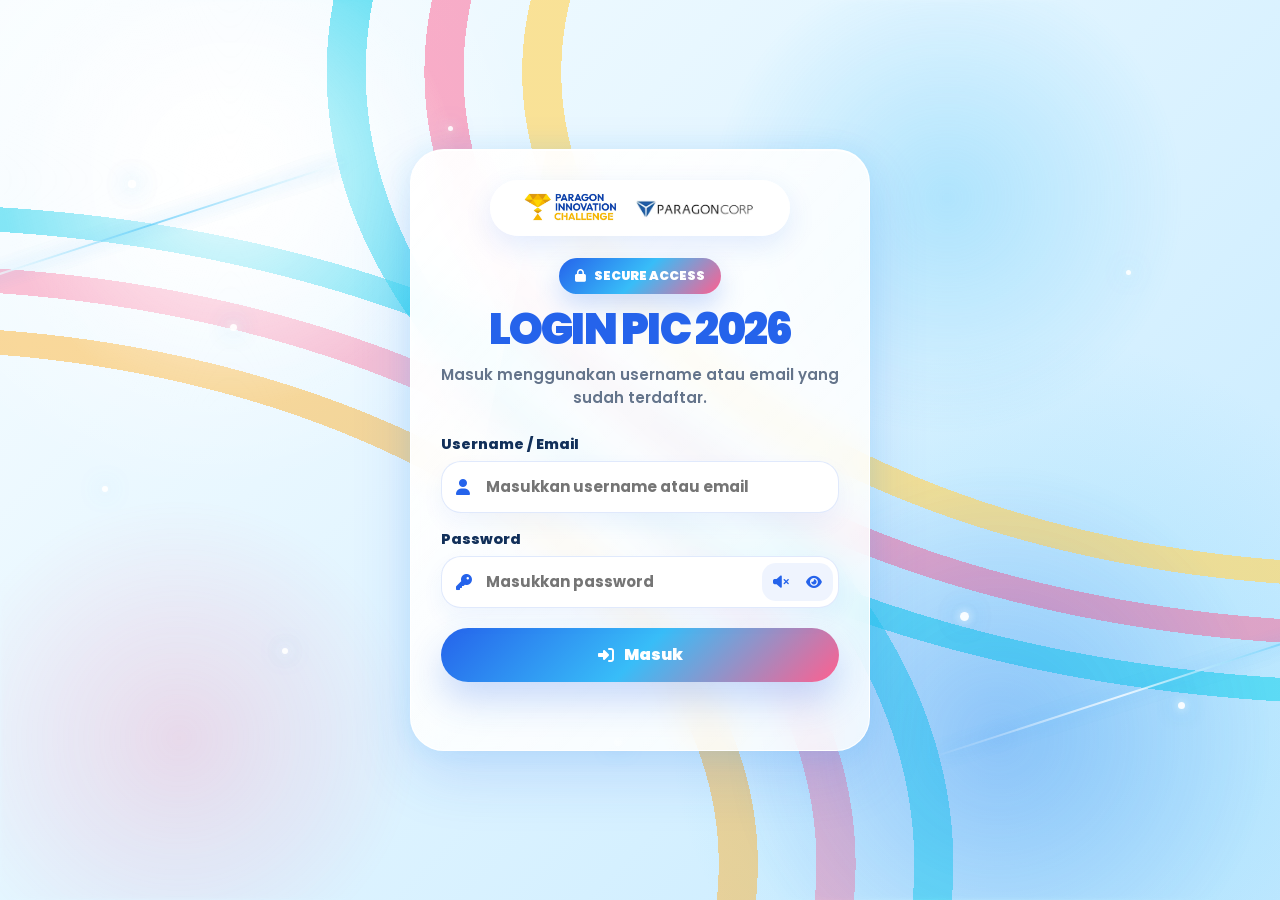
==== commit 14b521a5: "Add files via upload" ====
--- a/index.html
+++ b/index.html
@@ -131,8 +131,8 @@
           </h1>
 
           <p class="hero-subtitle">
-            Saatnya ide kamu naik panggung — dari gagasan menjadi aksi,
-            dari aksi menjadi inovasi.
+            Saatnya ide kamu naik panggung, dari gagasan menjadi aksi,
+            dari aksi menjadi inovasi
           </p>
 
           <div class="hero-actions">
@@ -161,7 +161,7 @@
         <div class="pic-story-content">
           <span class="pic-story-badge">
             <i class="fa-solid fa-bolt"></i>
-            JOURNEY PIC 2025
+            PIC 2026
           </span>
 
           <h2>
@@ -172,13 +172,13 @@
           <p>
             <strong>Paragon Innovation Challenge bukan hanya tentang kompetisi,</strong>
             tetapi tentang perjalanan ketika ide sederhana mulai berani muncul,
-            dibagikan, lalu dikembangkan menjadi solusi yang lebih berdampak.
+            dibagikan, lalu dikembangkan menjadi solusi yang lebih berdampak
           </p>
 
           <p>
             Dari diskusi kecil, proses kolaborasi, hingga panggung apresiasi,
             PIC menjadi ruang untuk melihat bagaimana gagasan dapat tumbuh
-            menjadi aksi nyata.
+            menjadi aksi nyata
           </p>
 
           <div class="pic-story-highlight">
@@ -186,30 +186,30 @@
 
             <span>
               Inilah cerita tentang keberanian memulai, semangat berinovasi,
-              dan kontribusi untuk menciptakan perubahan yang lebih baik.
+              dan kontribusi untuk menciptakan perubahan yang lebih baik
             </span>
           </div>
 
           <a href="#review-photo" class="pic-story-btn">
             <i class="fa-solid fa-images"></i>
-            Lihat Momen PIC 2025
+            Lihat Momen Keseruan PIC 2025
           </a>
         </div>
 
         <div class="pic-story-side">
           <div class="pic-mini-card card-one">
             <i class="fa-solid fa-lightbulb"></i>
-            <span>Idea</span>
+            <span>Ide</span>
           </div>
 
           <div class="pic-mini-card card-two">
             <i class="fa-solid fa-users"></i>
-            <span>Collaboration</span>
+            <span>Kolaborasi</span>
           </div>
 
           <div class="pic-mini-card card-three">
             <i class="fa-solid fa-trophy"></i>
-            <span>Appreciation</span>
+            <span>Apresiasi</span>
           </div>
         </div>
       </div>
@@ -224,10 +224,10 @@
             FORM ACCESS
           </span>
 
-          <h2>Pre Event Registration</h2>
+          <h2>Registrasi</h2>
 
           <p>
-            Yuk, menjadi bagian dari Paragon Innovation Challenge 2026!
+            <srong>Yuk, Registrasi Kehadiran Sekarang !</srong>Bersiaplah menyaksikan pertunjukan dan karya luar biasa dari para inovator hebat di Paragon Innovation Challenge 2026
           </p>
         </div>
 
@@ -237,9 +237,9 @@
             Setelah link diisi, hapus atribut data-placeholder-link.
           -->
           <a
-            href="#"
+            href="https://forms.office.com/Pages/ResponsePage.aspx?id=5kTD0iZi-kqUSmLWzg2Ywn3Z28fR4spBlgraoS88v6JUNTAwUUI5SkVIOFJZTTdaWkJQTUE1SDRLMS4u"
             class="pre-form-card"
-            data-placeholder-link
+  
           >
             <div class="pre-form-icon">
               <i class="fa-solid fa-user-check"></i>
@@ -248,7 +248,7 @@
             <div class="pre-form-content">
               <span>FORM</span>
               <h3>Registrasi Kedatangan</h3>
-              <p>Hallo Innovator hebat, daftar kehadiranmu sekarang!</p>
+              <p>Silakan lakukan registrasi kehadiran untuk memastikan partisipasimu pada Main Event PIC 2026</p>
             </div>
 
             <div class="pre-form-arrow">
@@ -261,9 +261,9 @@
             Setelah link diisi, hapus atribut data-placeholder-link.
           -->
           <a
-            href="#"
+            href="https://forms.office.com/pages/responsepage.aspx?id=5kTD0iZi-kqUSmLWzg2YwgiQaEG4Zv5JjTw_aOMi_BxUMFJORzg2S0NGUktaVk9FUUZZTTdCSDhKMS4u&route=shorturl"
             class="pre-form-card"
-            data-placeholder-link
+            
           >
             <div class="pre-form-icon">
               <i class="fa-solid fa-store"></i>
@@ -274,7 +274,7 @@
               <h3>Pendaftaran Innovation Corner</h3>
 
               <p>
-                Tampilkan ide terbaikmu dan jadilah bagian dari PIC 2026!
+                Yuk Daftar dan Tampilkan ide terbaikmu dan jadilah bagian dari PIC 2026!
               </p>
             </div>
 
@@ -290,13 +290,13 @@
     <section class="photo-review-section" id="review-photo">
       <div class="photo-review-wrap">
         <div class="photo-review-head">
-          <span class="photo-review-badge">DOKUMENTASI</span>
+          <span class="photo-review-badge">MOMENT</span>
 
           <h2>Keseruan PIC 2025</h2>
 
           <p>
             Setiap momen menyimpan cerita, kolaborasi, dan langkah kecil
-            menuju inovasi besar.
+            menuju inovasi besar
           </p>
         </div>
 
@@ -335,20 +335,20 @@
       <div class="section-head">
         <span class="section-badge">
           <i class="fa-solid fa-layer-group"></i>
-          PIC 2026
+          PROGRAM
         </span>
 
-        <h2>Program Journey</h2>
+        <h2>PIC 2026</h2>
 
         <p>
-          Mulai perjalanan inovasimu melalui rangkaian program PIC 2026.
+          Mulai perjalanan inovasimu melalui rangkaian program PIC 2026
         </p>
       </div>
 
       <div class="program-grid">
         <a class="program-card" href="5r.html">
           <div class="program-top">
-            <span>PROGRAM</span>
+            <span>📍PROGRAM</span>
             <i class="fa-solid fa-arrow-up-right-from-square"></i>
           </div>
 
@@ -361,13 +361,13 @@
 
           <div class="program-body">
             <h3>QIT Day</h3>
-            <p>Awal perjalanan ide-ide keren menuju PIC 2026.</p>
+            <p>Awal perjalanan ide-ide keren menuju PIC 2026</p>
           </div>
         </a>
 
         <a class="program-card" href="Epic.html">
           <div class="program-top">
-            <span>PROGRAM</span>
+            <span>📍PROGRAM</span>
             <i class="fa-solid fa-arrow-up-right-from-square"></i>
           </div>
 
@@ -382,14 +382,14 @@
             <h3>Pre Event</h3>
 
             <p>
-              Ruang eksplorasi, persiapan, dan update seru menuju PIC 2026.
+              Ruang eksplorasi, persiapan, dan update seru menuju PIC 2026
             </p>
           </div>
         </a>
 
         <a class="program-card" href="SS.html">
           <div class="program-top">
-            <span>PROGRAM</span>
+            <span>📍PROGRAM</span>
             <i class="fa-solid fa-arrow-up-right-from-square"></i>
           </div>
 
@@ -404,7 +404,7 @@
             <h3>Main Event</h3>
 
             <p>
-              Saatnya ide terbaik tampil di panggung PIC 2026.
+              Saatnya ide terbaik tampil di panggung PIC 2026
             </p>
           </div>
         </a>
@@ -422,7 +422,7 @@
         <h2>Contact Person</h2>
 
         <p>
-          Hubungi panitia PIC 2026 sesuai kebutuhan informasi kamu.
+          Hubungi panitia PIC 2026 sesuai kebutuhan informasi kamu
         </p>
       </div>
 
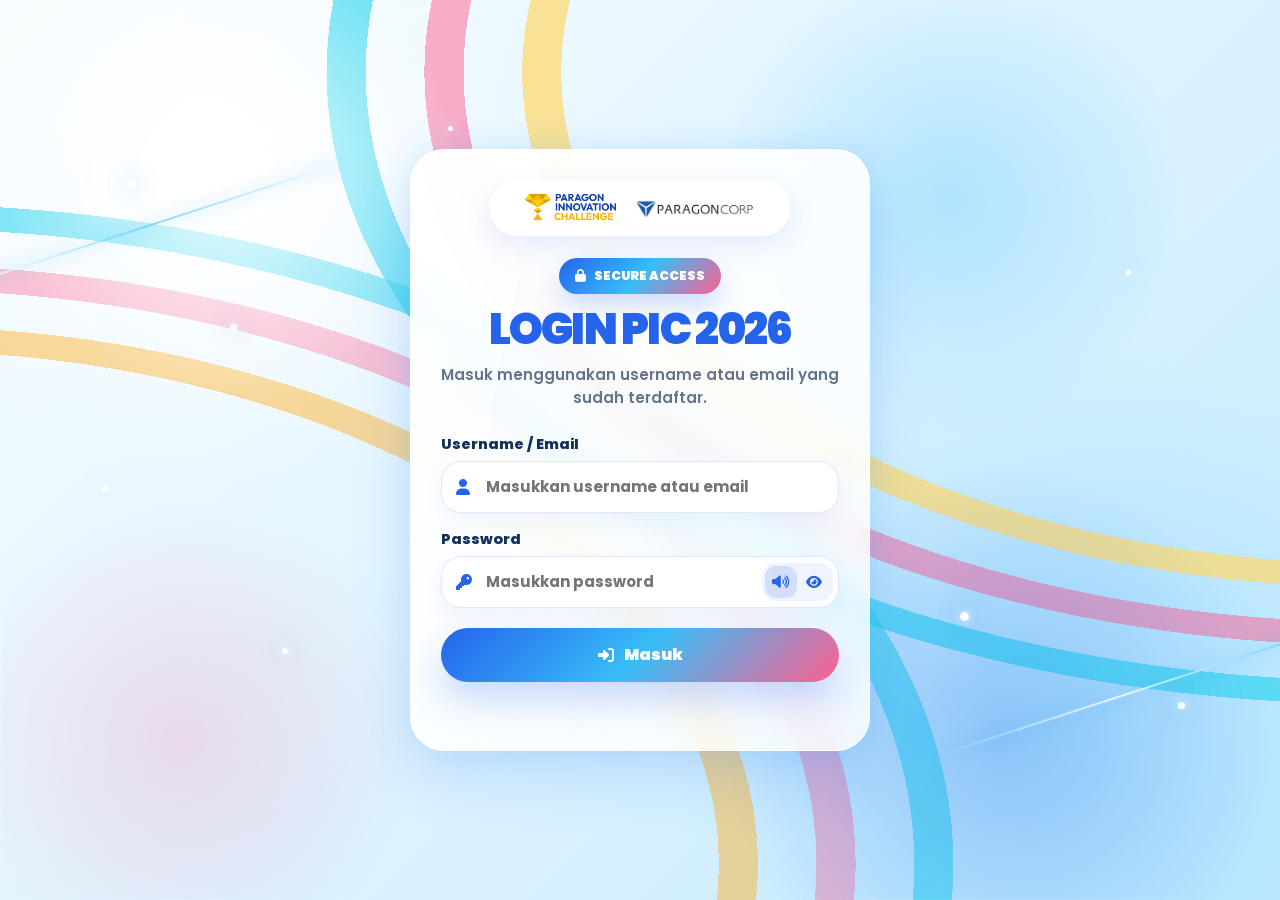
==== commit 71aedcf1: "Add files via upload" ====
--- a/index.html
+++ b/index.html
@@ -92,6 +92,41 @@
         </article>
 
         <article class="info-slide">
+          <img src="DAILYQUIZ.png" alt="Informasi PIC 2026" />
+        </article>
+
+        <article class="info-slide">
+          <img src="INNOVATIONCORNER.png" alt="Informasi PIC 2026" />
+        </article>
+
+        <article class="info-slide">
+          <img src="REGISTRASI.png" alt="Informasi PIC 2026" />
+        </article>
+
+        <article class="info-slide info-video-slide">
+       <video
+       class="info-video"
+       muted
+       autoplay
+       playsinline
+       preload="metadata"
+       controls
+       poster="MASTAMIM.png"
+       >
+       <source src="CAMPAIGN1.mp4" type="video/mp4" />
+       Browser kamu tidak mendukung video.
+       </video>
+       </article>
+
+        <article class="info-slide">
+          <img src="114.png" alt="Informasi Semifinalis PIC 2026" />
+        </article>
+
+        <article class="info-slide">
+          <img src="115.png" alt="Lomba Video Instruksi Kerja" />
+        </article>
+
+        <article class="info-slide">
           <img src="PICGOTTALENT.png" alt="PIC 2026 Got Talent" />
         </article>
 
--- a/style.css
+++ b/style.css
@@ -3906,4 +3906,710 @@
   to{
     transform:scale(1.06);
   }
+}
+
+/* =========================================================
+   PRE EVENT — FINAL ADDITIONAL FIX
+   Tempelkan paling bawah file style.css
+   Tidak perlu menghapus CSS sebelumnya
+========================================================= */
+
+/* Posisi scroll section tidak tertutup sticky navbar */
+#poster,
+#reward{
+  scroll-margin-top:92px;
+}
+
+/* Beri jarak yang konsisten antar information board */
+#reward{
+  margin-top:30px;
+  margin-bottom:50px;
+}
+
+/* Tampilan poster tetap rapi jika jumlah poster hanya satu */
+#reward .poster-grid{
+  justify-content:flex-start;
+}
+
+/* Section reward memiliki aksen ringan tanpa mengubah tema utama */
+#reward .section-badge{
+  color:var(--blue);
+}
+
+/* Judul panjang tidak keluar dari card */
+.poster-meta h3{
+  overflow-wrap:anywhere;
+}
+
+/* Menyamakan tinggi bagian metadata poster */
+.poster-meta{
+  display:flex;
+  flex-direction:column;
+  justify-content:space-between;
+  min-height:122px;
+}
+
+/* Tombol selalu berada pada bagian bawah card */
+.poster-meta .poster-link{
+  margin-top:auto;
+}
+
+/* =========================================================
+   TABLET
+========================================================= */
+
+@media(max-width:980px){
+  #poster,
+  #reward{
+    scroll-margin-top:145px;
+  }
+}
+
+/* =========================================================
+   MOBILE
+========================================================= */
+
+@media(max-width:640px){
+  #poster,
+  #reward{
+    scroll-margin-top:150px;
+  }
+
+  #reward{
+    margin-top:24px;
+    margin-bottom:34px;
+  }
+
+  .poster-meta{
+    min-height:116px;
+  }
+}
+
+/* =========================================================
+   GLOWSY POSTER EFFECT
+   Tempelkan paling bawah style.css
+========================================================= */
+
+/* Card poster dibuat lebih glowing */
+.poster-card{
+  position:relative;
+  overflow:hidden;
+  border-radius:24px;
+  background:rgba(255,255,255,.92);
+  box-shadow:
+    0 18px 40px rgba(37,99,235,.14),
+    0 0 0 1px rgba(255,255,255,.7);
+  transition:
+    transform .35s ease,
+    box-shadow .35s ease,
+    filter .35s ease;
+}
+
+/* Aura glow di belakang card */
+.poster-card::before{
+  content:"";
+  position:absolute;
+  inset:-2px;
+  z-index:0;
+  border-radius:26px;
+  background:
+    linear-gradient(
+      135deg,
+      rgba(56,189,248,.35),
+      rgba(37,99,235,.25),
+      rgba(255,95,143,.25),
+      rgba(255,216,107,.22)
+    );
+  filter:blur(18px);
+  opacity:.65;
+  transition:opacity .35s ease, filter .35s ease;
+}
+
+/* Layer glossy di atas card */
+.poster-card::after{
+  content:"";
+  position:absolute;
+  top:0;
+  left:-120%;
+  width:70%;
+  height:100%;
+  z-index:2;
+  pointer-events:none;
+  background:linear-gradient(
+    115deg,
+    transparent 0%,
+    rgba(255,255,255,.06) 25%,
+    rgba(255,255,255,.45) 50%,
+    rgba(255,255,255,.08) 75%,
+    transparent 100%
+  );
+  transform:skewX(-22deg);
+}
+
+/* Hover lebih hidup */
+.poster-card:hover{
+  transform:translateY(-8px) scale(1.01);
+  box-shadow:
+    0 28px 65px rgba(37,99,235,.22),
+    0 10px 26px rgba(255,95,143,.14),
+    0 0 24px rgba(56,189,248,.18);
+}
+
+.poster-card:hover::before{
+  opacity:.95;
+  filter:blur(24px);
+}
+
+.poster-card:hover::after{
+  animation:posterShine 1.15s ease;
+}
+
+/* Area gambar poster */
+.poster-thumb{
+  position:relative;
+  z-index:1;
+  overflow:hidden;
+  border-radius:20px 20px 0 0;
+  background:linear-gradient(135deg, rgba(255,255,255,.8), rgba(230,245,255,.8));
+}
+
+/* Gambar poster dibuat lebih rich */
+.poster-thumb img{
+  width:100%;
+  display:block;
+  transform:scale(1);
+  transition:transform .35s ease, filter .35s ease;
+  filter:saturate(1.06) contrast(1.04) brightness(1.01);
+}
+
+/* Glass highlight di gambar */
+.poster-thumb::before{
+  content:"";
+  position:absolute;
+  inset:0;
+  z-index:2;
+  pointer-events:none;
+  background:
+    linear-gradient(
+      180deg,
+      rgba(255,255,255,.28) 0%,
+      rgba(255,255,255,.08) 18%,
+      rgba(255,255,255,0) 42%
+    );
+}
+
+/* Efek kilap diagonal */
+.poster-thumb::after{
+  content:"";
+  position:absolute;
+  top:-20%;
+  left:-130%;
+  width:60%;
+  height:140%;
+  z-index:3;
+  pointer-events:none;
+  background:linear-gradient(
+    115deg,
+    transparent 0%,
+    rgba(255,255,255,.12) 25%,
+    rgba(255,255,255,.55) 50%,
+    rgba(255,255,255,.10) 75%,
+    transparent 100%
+  );
+  transform:skewX(-20deg);
+}
+
+.poster-card:hover .poster-thumb::after{
+  animation:posterGloss 1.2s ease;
+}
+
+.poster-card:hover .poster-thumb img{
+  transform:scale(1.04);
+  filter:saturate(1.1) contrast(1.06) brightness(1.03);
+}
+
+/* Meta dibuat lebih clean dan soft */
+.poster-meta{
+  position:relative;
+  z-index:1;
+  background:
+    linear-gradient(
+      180deg,
+      rgba(255,255,255,.95),
+      rgba(246,250,255,.98)
+    );
+}
+
+/* Judul lebih firm */
+.poster-meta h3{
+  color:var(--text);
+  text-shadow:0 1px 0 rgba(255,255,255,.55);
+}
+
+/* Tombol link lebih glowing */
+.poster-link{
+  position:relative;
+  overflow:hidden;
+  box-shadow:
+    0 10px 22px rgba(37,99,235,.22),
+    0 0 14px rgba(56,189,248,.16);
+  transition:
+    transform .25s ease,
+    box-shadow .25s ease,
+    filter .25s ease;
+}
+
+.poster-link::before{
+  content:"";
+  position:absolute;
+  top:0;
+  left:-120%;
+  width:60%;
+  height:100%;
+  background:linear-gradient(
+    115deg,
+    transparent,
+    rgba(255,255,255,.45),
+    transparent
+  );
+  transform:skewX(-22deg);
+}
+
+.poster-link:hover{
+  transform:translateY(-2px);
+  box-shadow:
+    0 15px 28px rgba(37,99,235,.28),
+    0 0 18px rgba(255,95,143,.18);
+  filter:brightness(1.03);
+}
+
+.poster-link:hover::before{
+  animation:btnGloss 1s ease;
+}
+
+/* Preview modal gambar dibuat lebih glowing */
+.epic-poster-image-box{
+  position:relative;
+  overflow:hidden;
+  border-radius:24px;
+  background:
+    linear-gradient(135deg, rgba(255,255,255,.85), rgba(237,248,255,.9));
+  box-shadow:
+    inset 0 1px 0 rgba(255,255,255,.75),
+    0 18px 44px rgba(37,99,235,.14),
+    0 0 18px rgba(56,189,248,.10);
+}
+
+.epic-poster-image-box::before{
+  content:"";
+  position:absolute;
+  inset:0;
+  pointer-events:none;
+  background:
+    linear-gradient(
+      180deg,
+      rgba(255,255,255,.20),
+      transparent 30%
+    );
+}
+
+.epic-poster-image-box::after{
+  content:"";
+  position:absolute;
+  top:-10%;
+  left:-130%;
+  width:55%;
+  height:130%;
+  pointer-events:none;
+  background:linear-gradient(
+    115deg,
+    transparent,
+    rgba(255,255,255,.45),
+    transparent
+  );
+  transform:skewX(-22deg);
+  animation:modalGloss 4.6s ease-in-out infinite;
+}
+
+/* Panel modal ikut soft glow */
+.epic-poster-panel{
+  box-shadow:
+    0 26px 70px rgba(15,23,42,.24),
+    0 0 28px rgba(56,189,248,.10);
+}
+
+/* Animasi */
+@keyframes posterGloss{
+  0%{
+    left:-130%;
+  }
+  100%{
+    left:140%;
+  }
+}
+
+@keyframes posterShine{
+  0%{
+    left:-120%;
+  }
+  100%{
+    left:150%;
+  }
+}
+
+@keyframes btnGloss{
+  0%{
+    left:-120%;
+  }
+  100%{
+    left:150%;
+  }
+}
+
+@keyframes modalGloss{
+  0%, 70%{
+    left:-130%;
+  }
+  100%{
+    left:140%;
+  }
+}
+
+/* Mobile tetap aman */
+@media(max-width:640px){
+  .poster-card:hover{
+    transform:translateY(-4px) scale(1.005);
+  }
+
+  .poster-card::before{
+    filter:blur(14px);
+  }
+
+  .epic-poster-image-box{
+    border-radius:18px;
+  }
+}
+
+/* =========================================================
+   POPUP GLOSSY ONLY
+   Background belakang tetap sama
+   Tempelkan paling bawah style.css
+========================================================= */
+
+/* =========================================
+   BACKDROP / BELAKANG
+   Dibiarin tetap seperti style lama
+========================================= */
+.info-backdrop,
+.epic-poster-backdrop{
+  background: rgba(15,23,42,.34) !important;
+  backdrop-filter: blur(5px) !important;
+  -webkit-backdrop-filter: blur(5px) !important;
+}
+
+/* =========================================
+   WRAPPER POPUP INFO
+========================================= */
+.info-popup-inner{
+  position: relative !important;
+  z-index: 2 !important;
+  animation: popupSoftEnter .4s ease both;
+}
+
+/* =========================================
+   SLIDER INFO
+   Tetap bisa digeser kanan kiri
+========================================= */
+.info-slider{
+  position: relative !important;
+  overflow-x: auto !important;
+  overflow-y: hidden !important;
+  display: flex !important;
+  scroll-snap-type: x mandatory !important;
+  scroll-behavior: smooth !important;
+  touch-action: pan-x pinch-zoom !important;
+  -webkit-overflow-scrolling: touch !important;
+  border-radius: 26px !important;
+
+  border: 1px solid rgba(255,255,255,.78) !important;
+  background: linear-gradient(
+    135deg,
+    rgba(255,255,255,.18),
+    rgba(255,255,255,.05)
+  ) !important;
+
+  box-shadow:
+    0 24px 60px rgba(15,23,42,.26),
+    0 0 24px rgba(56,189,248,.15),
+    inset 0 1px 0 rgba(255,255,255,.82) !important;
+
+  cursor: grab;
+}
+
+.info-slider:active{
+  cursor: grabbing;
+}
+
+.info-slider::-webkit-scrollbar{
+  display: none !important;
+}
+
+.info-slide{
+  position: relative !important;
+  flex: 0 0 100% !important;
+  min-width: 100% !important;
+  width: 100% !important;
+  scroll-snap-align: center !important;
+  display: flex !important;
+  justify-content: center !important;
+  align-items: center !important;
+}
+
+/* Shine di atas popup tapi tidak mengganggu swipe */
+.info-slide::before{
+  content: "";
+  position: absolute;
+  inset: 0;
+  pointer-events: none;
+  z-index: 3;
+  background: linear-gradient(
+    120deg,
+    transparent 0%,
+    transparent 38%,
+    rgba(255,255,255,.12) 45%,
+    rgba(255,255,255,.48) 50%,
+    rgba(255,255,255,.12) 56%,
+    transparent 64%,
+    transparent 100%
+  );
+  transform: translateX(-130%);
+  animation: popupShineMove 3.6s ease-in-out infinite;
+}
+
+.info-slide img{
+  position: relative;
+  z-index: 2;
+  border-radius: 24px !important;
+  border: 1px solid rgba(255,255,255,.88) !important;
+
+  box-shadow:
+    0 18px 40px rgba(15,23,42,.24),
+    0 0 20px rgba(56,189,248,.18),
+    0 0 34px rgba(255,95,143,.10) !important;
+}
+
+/* =========================================
+   DOTS
+========================================= */
+.info-dots{
+  margin-top: 14px !important;
+}
+
+.info-dot{
+  background: rgba(255,255,255,.88) !important;
+  box-shadow: 0 4px 12px rgba(15,23,42,.14) !important;
+}
+
+.info-dot.active{
+  background: linear-gradient(135deg, #2563eb, #38bdf8) !important;
+  box-shadow:
+    0 4px 14px rgba(37,99,235,.24),
+    0 0 12px rgba(56,189,248,.30) !important;
+}
+
+/* =========================================
+   CLOSE BUTTON
+========================================= */
+.info-close,
+.epic-poster-close{
+  background: linear-gradient(135deg, #2563eb, #38bdf8, #ff5f8f) !important;
+  box-shadow:
+    0 14px 30px rgba(15,23,42,.22),
+    0 0 18px rgba(56,189,248,.25),
+    0 0 0 4px rgba(255,255,255,.16) !important;
+}
+
+/* =========================================
+   PRE EVENT POSTER MODAL
+========================================= */
+.epic-poster-panel{
+  position: relative !important;
+  overflow: hidden !important;
+
+  border: 1px solid rgba(255,255,255,.82) !important;
+  background: linear-gradient(
+    135deg,
+    rgba(255,255,255,.98),
+    rgba(236,248,255,.95)
+  ) !important;
+
+  box-shadow:
+    0 28px 70px rgba(15,23,42,.28),
+    0 0 24px rgba(56,189,248,.16),
+    inset 0 1px 0 rgba(255,255,255,.9) !important;
+
+  animation: popupSoftEnter .4s ease both;
+}
+
+.epic-poster-panel::before{
+  content: "";
+  position: absolute;
+  inset: -40%;
+  pointer-events: none;
+  z-index: 1;
+  background: linear-gradient(
+    120deg,
+    transparent 0%,
+    transparent 40%,
+    rgba(255,255,255,.10) 46%,
+    rgba(255,255,255,.55) 50%,
+    rgba(255,255,255,.12) 55%,
+    transparent 63%,
+    transparent 100%
+  );
+  transform: translateX(-130%) rotate(10deg);
+  animation: popupShineMove 4s ease-in-out infinite;
+}
+
+.epic-poster-layout,
+.epic-poster-close{
+  position: relative;
+  z-index: 2;
+}
+
+.epic-poster-image-box{
+  position: relative !important;
+  overflow: hidden !important;
+  border-radius: 22px !important;
+  background: rgba(255,255,255,.7) !important;
+  box-shadow:
+    0 16px 36px rgba(37,99,235,.10),
+    inset 0 1px 0 rgba(255,255,255,.82) !important;
+}
+
+.epic-poster-image-box::after{
+  content: "";
+  position: absolute;
+  inset: -40%;
+  pointer-events: none;
+  background: linear-gradient(
+    120deg,
+    transparent 0%,
+    transparent 40%,
+    rgba(255,255,255,.12) 47%,
+    rgba(255,255,255,.5) 50%,
+    rgba(255,255,255,.12) 54%,
+    transparent 62%,
+    transparent 100%
+  );
+  transform: translateX(-130%) rotate(10deg);
+  animation: popupShineMove 3.7s ease-in-out infinite;
+}
+
+.epic-poster-image-box img{
+  border-radius: 18px !important;
+  box-shadow:
+    0 16px 34px rgba(15,23,42,.18),
+    0 0 18px rgba(56,189,248,.12) !important;
+}
+
+.epic-poster-caption-box{
+  background: rgba(255,255,255,.84) !important;
+  border: 1px solid rgba(255,255,255,.8) !important;
+  box-shadow:
+    0 14px 30px rgba(37,99,235,.08),
+    inset 0 1px 0 rgba(255,255,255,.85) !important;
+}
+
+/* =========================================
+   ANIMATIONS
+========================================= */
+@keyframes popupSoftEnter{
+  from{
+    opacity: 0;
+    transform: translateY(16px) scale(.97);
+  }
+  to{
+    opacity: 1;
+    transform: translateY(0) scale(1);
+  }
+}
+
+@keyframes popupShineMove{
+  0%{
+    transform: translateX(-130%) rotate(10deg);
+    opacity: 0;
+  }
+  15%{
+    opacity: .9;
+  }
+  55%,
+  100%{
+    transform: translateX(130%) rotate(10deg);
+    opacity: 0;
+  }
+}
+
+/* HP */
+@media(max-width:640px){
+  .info-slide::before,
+  .epic-poster-panel::before,
+  .epic-poster-image-box::after{
+    animation-duration: 5s;
+    opacity: .8;
+  }
+}
+
+/* Hilangkan / transparankan garis putih popup info */
+.info-slider{
+  border: 1px solid transparent !important;
+  box-shadow:
+    0 24px 60px rgba(15,23,42,.26),
+    0 0 24px rgba(56,189,248,.15) !important;
+}
+
+/* Kalau masih ada garis di gambar posternya, ikut transparankan */
+.info-slide img{
+  border: 1px solid transparent !important;
+}
+
+/* =========================================================
+   POPUP VIDEO AUTOPLAY STYLE
+========================================================= */
+
+.info-video-slide{
+  flex: 0 0 100% !important;
+  min-width: 100% !important;
+  width: 100% !important;
+
+  display: flex !important;
+  align-items: center !important;
+  justify-content: center !important;
+
+  scroll-snap-align: center !important;
+}
+
+.info-video{
+  width: auto !important;
+  max-width: min(720px, 88vw) !important;
+  max-height: calc(100dvh - 120px) !important;
+
+  display: block;
+
+  border-radius: 24px !important;
+  border: 1px solid transparent !important;
+  background: #000;
+
+  box-shadow:
+    0 18px 40px rgba(15,23,42,.24),
+    0 0 20px rgba(56,189,248,.18),
+    0 0 34px rgba(255,95,143,.10) !important;
+}
+
+@media(max-width:640px){
+  .info-video{
+    max-width: min(350px, 88vw) !important;
+    max-height: calc(100dvh - 105px) !important;
+    border-radius: 20px !important;
+  }
 }
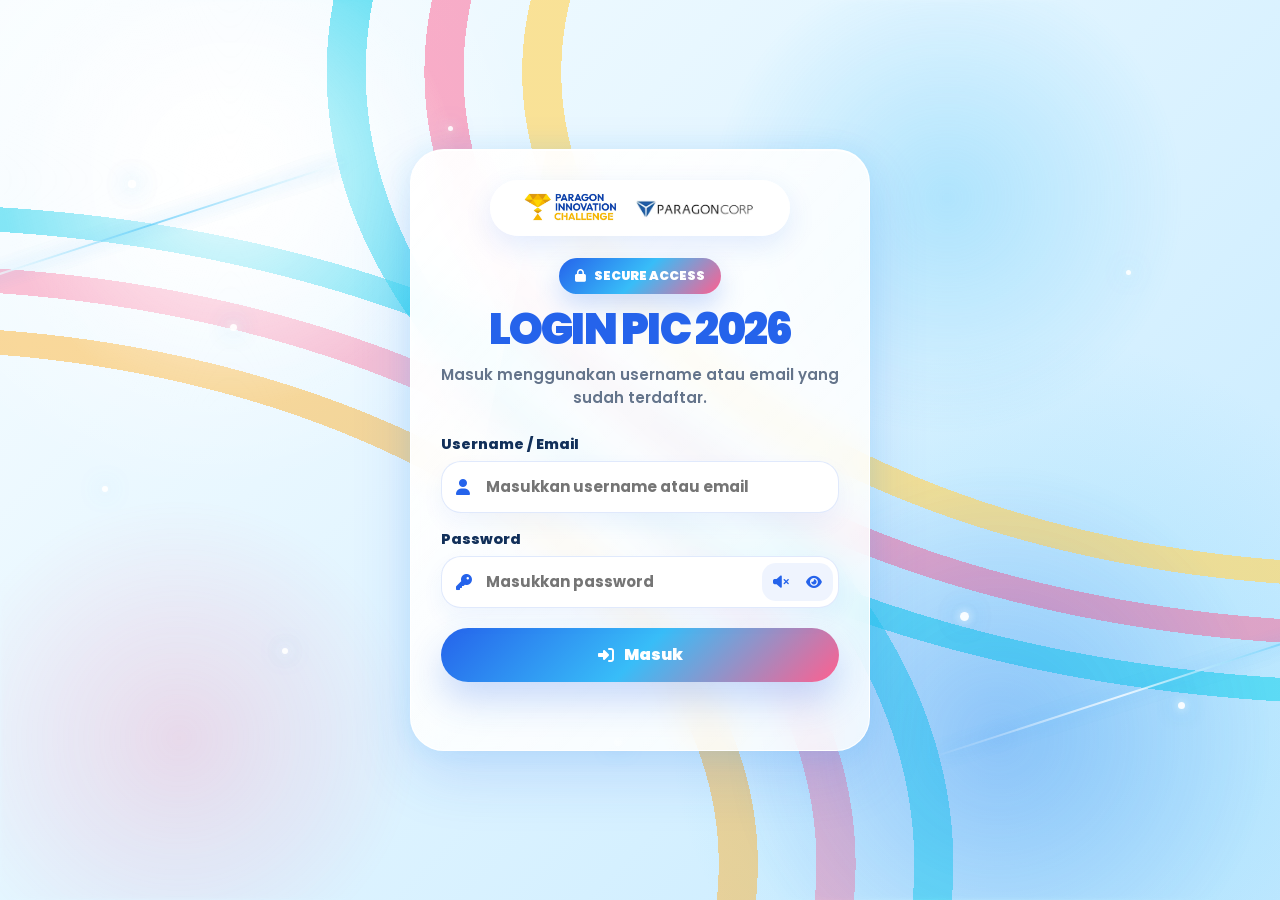
==== commit 8d5f3d26: "Add files via upload" ====
--- a/index.html
+++ b/index.html
@@ -97,6 +97,10 @@
 
         <article class="info-slide">
           <img src="INNOVATIONCORNER.png" alt="Informasi PIC 2026" />
+        </article>
+
+        <article class="info-slide">
+          <img src="DRESSCODE.png" alt="Informasi PIC 2026" />
         </article>
 
         <article class="info-slide">
--- a/style.css
+++ b/style.css
@@ -4612,4 +4612,289 @@
     max-height: calc(100dvh - 105px) !important;
     border-radius: 20px !important;
   }
+}
+
+/* =========================================================
+   DRESSCODE PIC 2026
+========================================================= */
+
+.dresscode-section{
+  position:relative;
+}
+
+.dresscode-section::before{
+  content:"";
+  position:absolute;
+  inset:auto -80px -120px auto;
+  width:280px;
+  height:280px;
+  border-radius:50%;
+  pointer-events:none;
+  opacity:.32;
+  background:radial-gradient(circle, var(--cyan), transparent 68%);
+}
+
+.dresscode-slider-wrap{
+  display:grid;
+  grid-template-columns:54px 1fr 54px;
+  gap:12px;
+  align-items:center;
+}
+
+.dresscode-rail{
+  display:flex;
+  gap:18px;
+  overflow-x:auto;
+  overflow-y:hidden;
+  padding:8px 2px 16px;
+  scroll-behavior:smooth;
+  scroll-snap-type:x mandatory;
+  scrollbar-width:none;
+}
+
+.dresscode-rail::-webkit-scrollbar{
+  display:none;
+}
+
+.dresscode-card{
+  width:clamp(230px, 26vw, 300px);
+  flex:0 0 auto;
+  overflow:hidden;
+  position:relative;
+  scroll-snap-align:start;
+  border:1px solid rgba(255,255,255,.98);
+  border-radius:25px;
+  background:rgba(255,255,255,.94);
+  box-shadow:var(--shadow);
+  transition:.24s ease;
+}
+
+.dresscode-card:hover{
+  transform:translateY(-8px);
+  box-shadow:0 28px 70px rgba(37,99,235,.18);
+}
+
+.dresscode-image-wrap{
+  position:relative;
+  overflow:hidden;
+  background:
+    radial-gradient(circle at top right, rgba(103,232,249,.32), transparent 42%),
+    linear-gradient(135deg, #e8f7ff, #ffffff);
+}
+
+.dresscode-image-wrap img{
+  width:100%;
+  aspect-ratio:3 / 4;
+  object-fit:cover;
+  transition:.28s ease;
+}
+
+.dresscode-card:hover .dresscode-image-wrap img{
+  transform:scale(1.045);
+}
+
+.dresscode-image-wrap::after{
+  content:"";
+  position:absolute;
+  inset:0;
+  pointer-events:none;
+  background:
+    linear-gradient(180deg, transparent 52%, rgba(18,48,90,.72)),
+    radial-gradient(circle at top right, rgba(255,255,255,.35), transparent 38%);
+}
+
+.dresscode-gloss{
+  position:absolute;
+  inset:0;
+  z-index:2;
+  pointer-events:none;
+  background:linear-gradient(
+    120deg,
+    transparent 0 38%,
+    rgba(255,255,255,.34) 48%,
+    transparent 58%
+  );
+  transform:translateX(-130%);
+  animation:photoGloss 5s ease-in-out infinite;
+}
+
+.dresscode-category{
+  position:absolute;
+  left:13px;
+  bottom:13px;
+  z-index:3;
+  display:inline-flex;
+  align-items:center;
+  gap:7px;
+  padding:8px 12px;
+  color:#fff;
+  border:1px solid rgba(255,255,255,.45);
+  border-radius:999px;
+  font-size:.68rem;
+  font-weight:900;
+  letter-spacing:.04em;
+  background:linear-gradient(135deg, var(--blue), var(--sky), var(--pink));
+  box-shadow:0 12px 26px rgba(37,99,235,.24);
+}
+
+.dresscode-content{
+  padding:15px 15px 17px;
+}
+
+.dresscode-content h3{
+  color:var(--text);
+  font-size:1rem;
+  font-weight:900;
+  line-height:1.25;
+}
+
+.dresscode-content p{
+  min-height:62px;
+  margin-top:7px;
+  color:var(--muted);
+  font-size:.84rem;
+  font-weight:600;
+  line-height:1.55;
+}
+
+.dresscode-tag{
+  width:fit-content;
+  display:inline-flex;
+  align-items:center;
+  justify-content:center;
+  gap:7px;
+  margin-top:13px;
+  padding:8px 12px;
+  color:#fff;
+  border-radius:999px;
+  font-size:.76rem;
+  font-weight:900;
+  background:linear-gradient(135deg, var(--blue), var(--sky));
+  box-shadow:0 12px 26px rgba(37,99,235,.18);
+}
+
+.dresscode-nav{
+  align-self:center;
+}
+
+@media (max-width:720px){
+  .dresscode-slider-wrap{
+    grid-template-columns:1fr;
+  }
+
+  .dresscode-nav{
+    display:none;
+  }
+
+  .dresscode-card{
+    width:76vw;
+  }
+
+  .dresscode-content p{
+    min-height:auto;
+  }
+}
+
+/* =========================================================
+   DRESSCODE DON'TS
+========================================================= */
+
+.dresscode-donts{
+  margin-top:26px;
+  padding:24px;
+  border:1px solid rgba(239,68,68,.14);
+  border-radius:26px;
+  background:
+    radial-gradient(circle at top right, rgba(255,95,143,.16), transparent 38%),
+    linear-gradient(135deg, rgba(255,255,255,.96), rgba(255,241,242,.92));
+  box-shadow:0 18px 42px rgba(239,68,68,.08);
+}
+
+.dresscode-donts-head{
+  margin-bottom:18px;
+  text-align:center;
+}
+
+.dresscode-donts-head span{
+  display:inline-flex;
+  align-items:center;
+  justify-content:center;
+  gap:8px;
+  margin-bottom:9px;
+  padding:8px 15px;
+  color:#fff;
+  border-radius:999px;
+  font-size:.78rem;
+  font-weight:900;
+  letter-spacing:.04em;
+  background:linear-gradient(135deg, #ef4444, var(--pink));
+  box-shadow:0 12px 26px rgba(239,68,68,.18);
+}
+
+.dresscode-donts-head h3{
+  color:var(--text);
+  font-size:clamp(1.2rem, 2.4vw, 1.7rem);
+  font-weight:900;
+  line-height:1.2;
+}
+
+.dresscode-donts-head p{
+  max-width:680px;
+  margin:7px auto 0;
+  color:var(--muted);
+  font-size:.9rem;
+  font-weight:600;
+}
+
+.dresscode-donts-grid{
+  display:grid;
+  grid-template-columns:repeat(3, minmax(0, 1fr));
+  gap:12px;
+}
+
+.dresscode-dont-item{
+  display:flex;
+  align-items:center;
+  gap:10px;
+  min-height:54px;
+  padding:12px 14px;
+  border:1px solid rgba(239,68,68,.10);
+  border-radius:17px;
+  color:#7f1d1d;
+  background:rgba(255,255,255,.82);
+  box-shadow:0 10px 24px rgba(239,68,68,.06);
+  font-size:.86rem;
+  font-weight:800;
+}
+
+.dresscode-dont-item i{
+  flex:0 0 28px;
+  width:28px;
+  height:28px;
+  display:grid;
+  place-items:center;
+  color:#fff;
+  border-radius:50%;
+  font-size:.78rem;
+  background:linear-gradient(135deg, #ef4444, var(--pink));
+}
+
+@media (max-width:820px){
+  .dresscode-donts-grid{
+    grid-template-columns:repeat(2, minmax(0, 1fr));
+  }
+}
+
+@media (max-width:560px){
+  .dresscode-donts{
+    padding:18px;
+  }
+
+  .dresscode-donts-grid{
+    grid-template-columns:1fr;
+  }
+
+  .dresscode-dont-item{
+    font-size:.82rem;
+  }
 }
